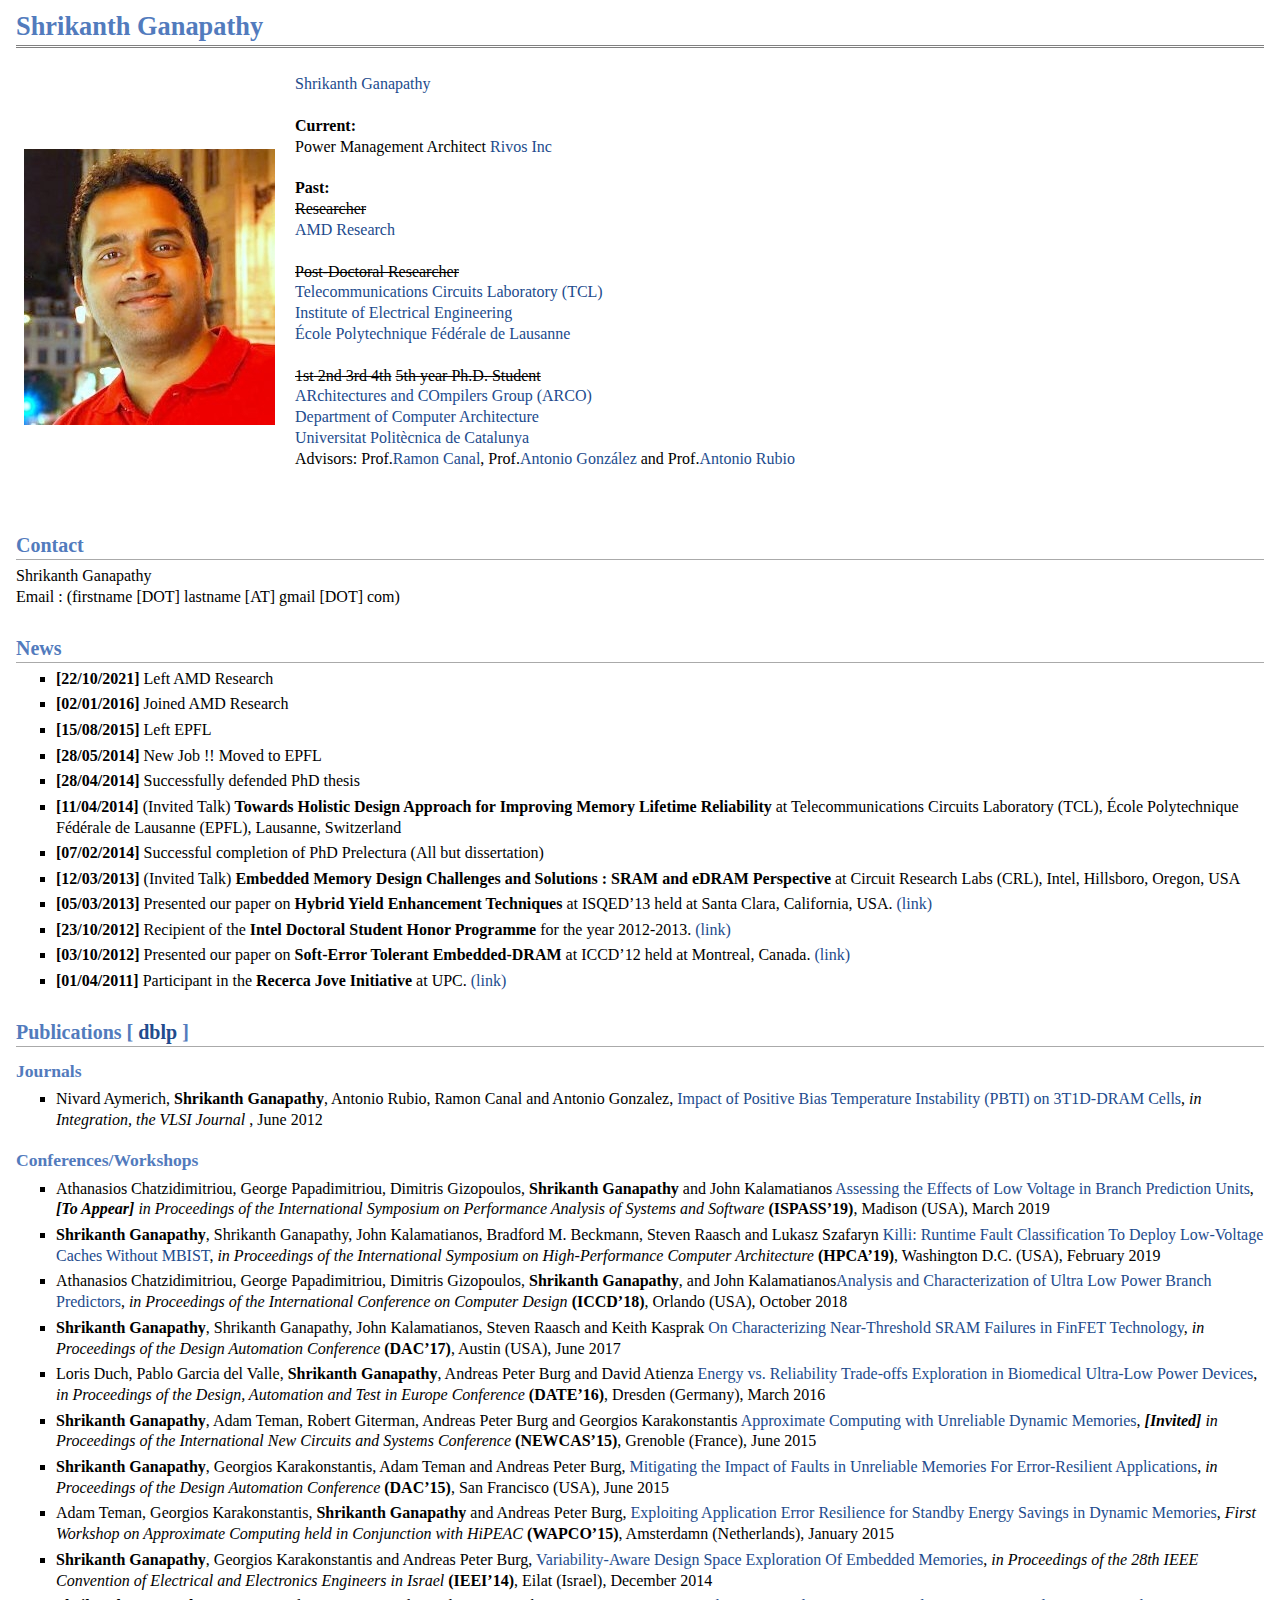
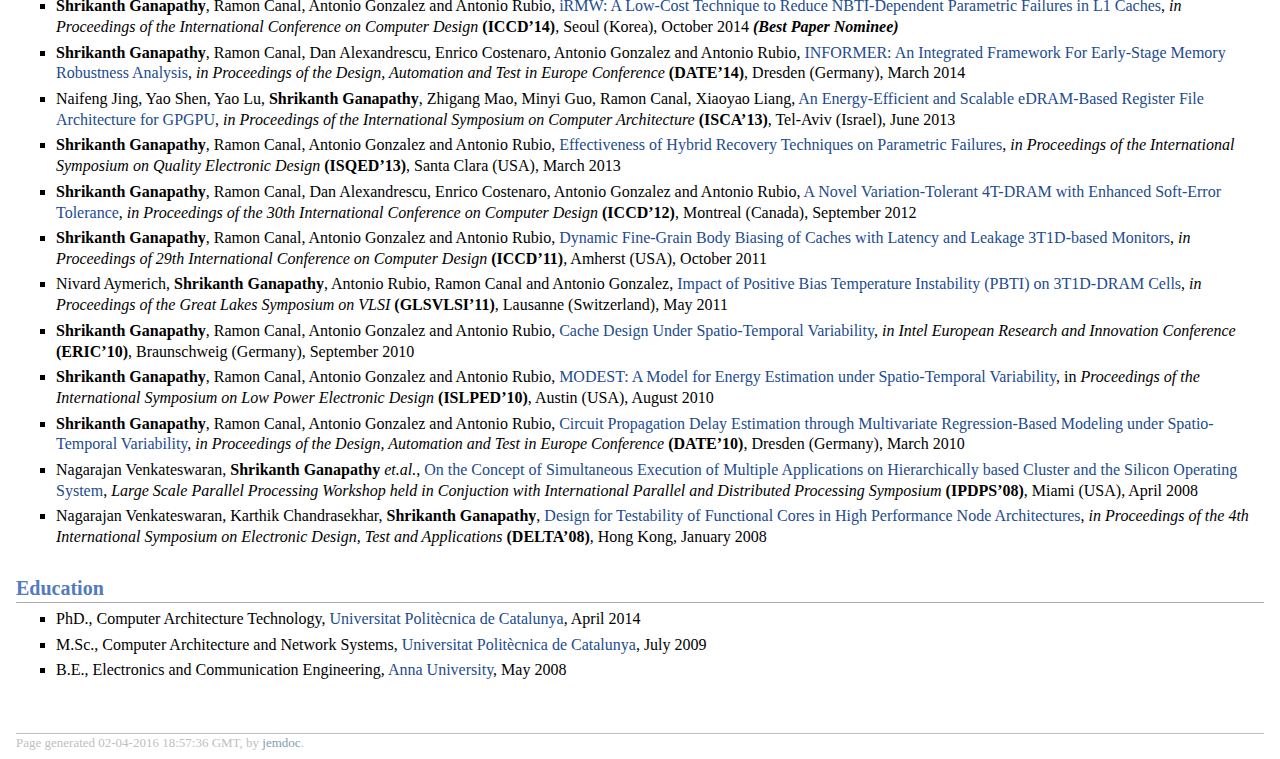
==== index.html @ f8614ff9 "Added new employment at Rivos" ====
<!DOCTYPE html PUBLIC "-//W3C//DTD XHTML 1.1//EN"
  "http://www.w3.org/TR/xhtml11/DTD/xhtml11.dtd">
<html xmlns="http://www.w3.org/1999/xhtml" xml:lang="en">
<head>
<meta name=viewport content="width=688, initial-scale=1">
<LINK REL="icon" HREF="favicon.ico" TYPE="image/x-icon" /> 
<LINK REL="shortcut icon" HREF="favicon.ico" TYPE="image/x-icon" />
<meta name="generator" content="jemdoc, see http://jemdoc.jaboc.net/" />
<meta http-equiv="Content-Type" content="text/html;charset=utf-8" />
<link rel="stylesheet" href="jemdoc.css" type="text/css" />
<link rel="stylesheet" href="person.css" type="text/css" />
<title>Shrikanth Ganapathy</title>
</head>
<body>
<script type="text/javascript">
var gaJsHost = (("https:" == document.location.protocol) ? "https://ssl." : "http://www.");
document.write(unescape("%3Cscript src='" + gaJsHost + "google-analytics.com/ga.js' type='text/javascript'%3E%3C/script%3E"));
</script>
<script type="text/javascript">
try {
    var pageTracker = _gat._getTracker("UA-16316844-1");
    pageTracker._trackPageview();
} catch(err) {}</script>
<div id="layout-content">
<div id="toptitle">
<h1>Shrikanth Ganapathy</h1>
</div>
<!--<div id="snowflakeContainer">
    <p class="snowflake">*</p>
</div>-->
<table class="imgtable"><tr><td>
<img src="photo_shrikanth.jpg" alt="Shrikanth Ganapaty" width="251px" height="276px" />&nbsp;</td>
<td align="left"><p><a href="http://people.ac.upc.edu/sg/">Shrikanth Ganapathy</a><br /><br />
<b>Current:</b><br />
Power Management Architect
<a href="https://www.rivosinc.com">Rivos Inc</a> <br /><br />
<b>Past:</b><br />
<del>Researcher</del><br />
<a href="https://www.amd.com/en/corporate/research">AMD Research</a> <br /><br />
  
<del>Post-Doctoral Researcher</del><br />

<a href="http://tcl.epfl.ch">Telecommunications Circuits Laboratory (TCL)</a><br />
<a href="http://sti.epfl.ch/electrical-engineering">Institute of Electrical Engineering</a><br />
<a href="http://www.epfl.ch">École Polytechnique Fédérale de Lausanne</a><br /><br />

<del>1st</del><del> 2nd</del><del> 3rd</del><del> 4th</del> <del> 5th year Ph.D. Student</del><br />
<a href="http://arco.e.ac.upc.edu/wiki/index.php/Main_Page">ARchitectures and COmpilers Group (ARCO)</a><br />
<a href="http://www.ac.upc.edu">Department of Computer Architecture</a><br />
<a href="http://www.upc.edu/?set_language=en">Universitat Politècnica de Catalunya</a><br />
Advisors: Prof.<a href="http://people.ac.upc.es/rcanal/">Ramon Canal</a>,
Prof.<a href="http://people.ac.upc.edu/antonio/">Antonio González</a> and
Prof.<a href="http://hipics.upc.edu/people/faculty/a-rubio">Antonio Rubio</a><br /><br />	
<!--You can find my CV <a href="shrikanth_ganapathy_cv.pdf">here</a> and research summary <a href="shrikanth_ganapathy_research_summary.pdf">here</a>. (pdf)-->
</p>
<!--
A link to my online bio can be found here
<a href='https://www.vizify.com/rt/badge/5220bf8c8bb3e1001a002196'>
<img src='http://static.www.vizify.com/assets/vizumes/bdg/rrec32b.png'/></a>-->
</td></tr></table>
<h2>Contact</h2>
<p> Shrikanth Ganapathy <br />
<!-- EPFL-STI-IEL-TCL <br />
Station 11, B&acirc;timent ELD <br />
Office ELG 031 <br />
CH-1015, Lausanne, Switzerland <br /> 
Work Phone: +41 216 93 1027 <br /> --!>
Email : (firstname [DOT] lastname [AT] gmail [DOT] com) <br />
<!--GPG Key: <a href="http://keyserver.ubuntu.com/pks/lookup?op=get&fingerprint=on&search=0xD2A4FC59E89E916B">Link</a> <br /> </p>-->
<!--<p>c/Jordi Girona 1-3, Edifici D6-113 <br />
08034, Barcelona, Spain <br />
Email : (sg[AT]ac[DOT]upc[DOT]edu) <br />
Work Phone : +34 93 4054097</p>-->
<!--<h2>Research</h2>
<p>I am broadly interested in the area of computer architecture and fault tolerant systems with specific emphasis on variation-aware embedded memories and hardware reliability.
We have been diligently working on certain aspects of the design of embedded memories that has garnered signiﬁcant importance over the last decade. In deep sub-micron technologies, the task of design is compounded with new challenges introduced by parametric variations of process and environmental parameters. Such variations introduce non-uniform characteristics in memory components leading to indeterministic behaviour post-manufacturing. Towards this end, our goal at ARCO has been to develop novel mechanisms at diﬀerent levels of abstraction to counter the negative eﬀects of parameter variations in embedded memories. A word cloud of my research is shown below.</p>
<table class="imgtable"><tr><td>
<img src="wordle.png" alt="alt text" width="640px" height="420px" />&nbsp;</td>
<td align="left"></td></tr></table>--!>
<h2>News</h2>
<ul>
<!--<li><p> <b>[14/03/2018] </b> Page being upgraded. Check back soon!</p>-->
<li><p> <b>[22/10/2021] </b> Left AMD Research</p>
<li><p> <b>[02/01/2016] </b> Joined AMD Research</p>
<li><p> <b>[15/08/2015] </b> Left EPFL</p>
<li><p><b>[28/05/2014] </b> New Job !! Moved to EPFL</p>
</li>
<li><p><b>[28/04/2014] </b> Successfully defended PhD thesis</p>
</li>
<li><p><b>[11/04/2014] </b>(Invited Talk) <b>Towards Holistic Design Approach for Improving Memory Lifetime Reliability</b> at Telecommunications Circuits Laboratory (TCL), École Polytechnique Fédérale de Lausanne (EPFL), Lausanne, Switzerland</p>
</li>
<li><p><b>[07/02/2014]</b> Successful completion of PhD Prelectura (All but dissertation)</p>
</li>
<li><p><b>[12/03/2013] </b>(Invited Talk) <b>Embedded Memory Design Challenges and Solutions : SRAM and eDRAM Perspective</b> at Circuit Research Labs (CRL), Intel, Hillsboro, Oregon, USA</p>
</li>
<li><p><b>[05/03/2013] </b>Presented our paper on <b>Hybrid Yield Enhancement Techniques</b> at ISQED&rsquo;13 held at Santa Clara, California, USA. <a href="http://www.isqed.org/English/Archives/2013/Technical_Sessions/accepted.html#B3">(link)</a></p>
</li>
<li><p><b>[23/10/2012] </b>Recipient of the <b>Intel Doctoral Student Honor Programme</b> for the year 2012-2013. <!--
<a href="http://blogs.intel.com/intellabs/2012/10/25/intel-honors-9-faculty-and-25-doctoral-students-with-awards-at-intel%E2%80%99s-european-research-and-innovation-conference-eric/">
--><a href="http://blogs.intel.com/intellabs/2012/10/25/intel-honors-9-faculty-and-25-doctoral-students-with-awards-at-intel%E2%80%99s-european-research-and-innovation-conference-eric/">
(link)</a></p>
</li>
<li><p><b>[03/10/2012] </b>Presented our paper on <b>Soft-Error Tolerant Embedded-DRAM</b> at ICCD&rsquo;12 held at Montreal, Canada. <a href="http://www.iccd-conf.com/Program_ICCD_2012.htm">(link)</a> </p>
</li>
<li><p><b>[01/04/2011] </b>Participant in the <b>Recerca Jove Initiative</b> at UPC.<a href="http://www.ac.upc.edu/sites/default/files/misc/other/informacions241.pdf#page=6"> (link)</a> </p>
</li>

</ul>
<h2>Publications [<a href="
http://dblp.dagstuhl.de/pers/ht/g/Ganapathy:Shrikanth.html"> dblp </a>]</h2>
<h3>Journals</h3>
<ul>
<li><p>Nivard Aymerich, <b>Shrikanth Ganapathy</b>, Antonio Rubio, Ramon Canal and Antonio Gonzalez, <a href="http://www.sciencedirect.com/science/article/pii/S0167926011001039">Impact of Positive Bias Temperature Instability (PBTI) on 3T1D-DRAM Cells</a>, <i>in Integration, the VLSI Journal </i>, June 2012</p>
</li>
</ul>
<h3>Conferences/Workshops</h3>
<ul>
<li><p>Athanasios Chatzidimitriou, George Papadimitriou, Dimitris Gizopoulos, <b>Shrikanth Ganapathy</b> and John Kalamatianos<a href="http://users.uoa.gr/~georgepap/assets/papers/iccd2018_chatzidimitriou.pdf"> Assessing the Effects of Low Voltage in Branch Prediction Units</a>,<i> <b> [To Appear]</b> in Proceedings of the International Symposium on Performance Analysis of Systems and Software</i> <b>(ISPASS&rsquo;19)</b>, Madison (USA), March 2019 </p>
</li>
<li><p><b>Shrikanth Ganapathy</b>, Shrikanth Ganapathy, John Kalamatianos, Bradford M. Beckmann, Steven Raasch and Lukasz Szafaryn <a href="https://ieeexplore.ieee.org/document/8675224">Killi: Runtime Fault Classification To Deploy Low-Voltage Caches Without MBIST</a>,<i> in Proceedings of the International Symposium on High-Performance Computer Architecture</i> <b>(HPCA&rsquo;19)</b>, Washington D.C. (USA), February 2019 </p>
</li>
<li><p>Athanasios Chatzidimitriou, George Papadimitriou, Dimitris Gizopoulos, <b>Shrikanth Ganapathy</b>, and John Kalamatianos<a href="http://users.uoa.gr/~georgepap/assets/papers/iccd2018_chatzidimitriou.pdf">Analysis and Characterization of Ultra Low Power Branch Predictors</a>,<i> in Proceedings of the International Conference on Computer Design</i> <b>(ICCD&rsquo;18)</b>, Orlando (USA), October 2018 </p>
</li>
<li><p><b>Shrikanth Ganapathy</b>, Shrikanth Ganapathy, John Kalamatianos, Steven Raasch and Keith Kasprak <a href="https://ieeexplore.ieee.org/document/8060425">On Characterizing Near-Threshold SRAM Failures in FinFET Technology</a>,<i> in Proceedings of the Design Automation Conference</i> <b>(DAC&rsquo;17)</b>, Austin (USA), June 2017 </p>
</li>
<li><p>Loris Duch, Pablo Garcia del Valle, <b>Shrikanth Ganapathy</b>, Andreas Peter Burg and David Atienza <a href="http://www.date-conference.com/conference/event-overview">Energy vs. Reliability Trade-offs Exploration
in Biomedical Ultra-Low Power Devices</a>,<i> in Proceedings of the Design, Automation and Test in Europe Conference</i> <b>(DATE&rsquo;16)</b>, Dresden (Germany), March 2016 </p>
</li>
<li><p><b>Shrikanth Ganapathy</b>, Adam Teman, Robert Giterman, Andreas Peter Burg and Georgios Karakonstantis <a href="https://ieeexplore.ieee.org/document/7182027">Approximate Computing with Unreliable Dynamic Memories</a>,<i><b> [Invited]</b> in Proceedings of the International New Circuits and Systems Conference</i> <b>(NEWCAS&rsquo;15)</b>, Grenoble (France), June 2015 </p>
</li>
<li><p><b>Shrikanth Ganapathy</b>, Georgios Karakonstantis, Adam Teman and Andreas Peter Burg, <a href="http://www2.dac.com/events/eventdetails.aspx?id=182-49">Mitigating the Impact of Faults in Unreliable Memories For Error-Resilient Applications</a>,<i> in Proceedings of the Design Automation Conference</i> <b>(DAC&rsquo;15)</b>, San Francisco (USA), June 2015 </p>
</li>
<li><p>Adam Teman, Georgios Karakonstantis, <b>Shrikanth Ganapathy</b> and Andreas Peter Burg, <a href="http://wapco.inf.uth.gr/program.html">Exploiting Application Error Resilience for Standby Energy Savings in Dynamic Memories</a>,<i> First Workshop on Approximate Computing held in Conjunction with HiPEAC </i> <b>(WAPCO&rsquo;15)</b>, Amsterdamn (Netherlands), January 2015 </p>
</li>
<li><p><b>Shrikanth Ganapathy</b>, Georgios Karakonstantis and Andreas Peter Burg, <a href="http://ieeexplore.ieee.org/xpl/articleDetails.jsp?arnumber=7005798&refinements%3D4272730486%26sortType%3Dasc_p_Sequence%26filter%3DAND%28p_IS_Number%3A7005728%29">Variability-Aware Design Space Exploration Of Embedded Memories</a>,<i> in Proceedings of the 28th IEEE Convention of Electrical and Electronics Engineers in Israel </i> <b>(IEEI&rsquo;14)</b>, Eilat (Israel), December 2014 </p>
</li>
<li><p><b>Shrikanth Ganapathy</b>, Ramon Canal, Antonio Gonzalez and Antonio Rubio, <a href="http://ieeexplore.ieee.org/xpl/articleDetails.jsp?arnumber=6974664&sortType%3Dasc_p_Sequence%26filter%3DAND%28p_IS_Number%3A6974646%29">iRMW: A Low-Cost Technique to Reduce NBTI-Dependent Parametric Failures in L1 Caches</a>,<i> in Proceedings of the International Conference on Computer Design </i> <b>(ICCD&rsquo;14)</b>, Seoul (Korea), October 2014 <b><i> (Best Paper Nominee) </i></b></p>
</li>
<li><p><b>Shrikanth Ganapathy</b>, Ramon Canal, Dan Alexandrescu, Enrico Costenaro, Antonio Gonzalez and Antonio Rubio, <a href="http://ieeexplore.ieee.org/xpls/abs_all.jsp?arnumber=6800247">INFORMER: An Integrated Framework For Early-Stage Memory Robustness Analysis</a>,<i> in Proceedings of the Design, Automation and Test in Europe Conference </i> <b>(DATE&rsquo;14)</b>, Dresden (Germany), March 2014 </p>
</li>
<li><p>Naifeng Jing, Yao Shen, Yao Lu, <b>Shrikanth Ganapathy</b>, Zhigang Mao, Minyi Guo, Ramon Canal, Xiaoyao Liang, <a href="
http://dl.acm.org/citation.cfm?id=2485952">An Energy-Efficient and Scalable eDRAM-Based Register File Architecture for GPGPU</a>,<i> in Proceedings of the International Symposium on Computer Architecture</i> <b>(ISCA&rsquo;13)</b>, Tel-Aviv (Israel), June 2013 </p>
</li>
<li><p><b>Shrikanth Ganapathy</b>, Ramon Canal, Antonio Gonzalez and Antonio Rubio, <a href="
http://ieeexplore.ieee.org/xpl/articleDetails.jsp?arnumber=6523620&sortType%3Dasc_p_Sequence%26filter%3DAND%28p_IS_Number%3A6523572%29%26rowsPerPage%3D100">Effectiveness of Hybrid Recovery Techniques on Parametric Failures</a>,<i> in Proceedings of the International Symposium on Quality Electronic Design</i> <b>(ISQED&rsquo;13)</b>, Santa Clara (USA), March 2013 </p>
</li>
<li><p><b>Shrikanth Ganapathy</b>, Ramon Canal, Dan Alexandrescu, Enrico Costenaro, Antonio Gonzalez and Antonio Rubio, <a href="http://ieeexplore.ieee.org/xpls/abs_all.jsp?arnumber=6378681">A Novel Variation-Tolerant 4T-DRAM with Enhanced Soft-Error Tolerance</a>,<i> in Proceedings of the 30th International Conference on Computer Design</i> <b>(ICCD&rsquo;12)</b>, Montreal (Canada), September 2012</p>
</li>
<li><p><b>Shrikanth Ganapathy</b>, Ramon Canal, Antonio Gonzalez and Antonio Rubio, <a href="http://ieeexplore.ieee.org/xpls/abs_all.jsp?arnumber=6081420">Dynamic Fine-Grain Body Biasing of Caches with Latency and Leakage 3T1D-based Monitors</a>, <i>in Proceedings of 29th International Conference on Computer Design</i> <b>(ICCD&rsquo;11)</b>, Amherst (USA), October 2011</p>
</li>
<li><p>Nivard Aymerich, <b>Shrikanth Ganapathy</b>, Antonio Rubio, Ramon Canal and Antonio Gonzalez, <a href="http://dl.acm.org/citation.cfm?id=1973009.1973065">Impact of Positive Bias Temperature Instability (PBTI) on 3T1D-DRAM Cells</a>, <i>in Proceedings of the Great Lakes Symposium on VLSI</i> <b>(GLSVLSI&rsquo;11)</b>, Lausanne (Switzerland), May 2011</p>
</li>
<li><p><b>Shrikanth Ganapathy</b>, Ramon Canal, Antonio Gonzalez and Antonio Rubio, <a href="http://www.intel.eu/content/www/eu/en/education/eric.html">Cache Design Under Spatio-Temporal Variability</a>, <i>in Intel European Research and Innovation Conference</i> <b>(ERIC&rsquo;10)</b>, Braunschweig (Germany), September 2010</p>
</li>
</li>
<li><p><b>Shrikanth Ganapathy</b>, Ramon Canal, Antonio Gonzalez and Antonio Rubio, <a href="http://dl.acm.org/citation.cfm?id=1840873&amp;CFID=124703386&amp;CFTOKEN=46017086">MODEST: A Model for Energy Estimation under Spatio-Temporal Variability</a>, in <i>Proceedings of the International Symposium on Low Power Electronic Design</i> <b>(ISLPED&rsquo;10)</b>, Austin (USA), August 2010</p>
</li>
<li><p><b>Shrikanth Ganapathy</b>, Ramon Canal, Antonio Gonzalez and Antonio Rubio, <a href="http://ieeexplore.ieee.org/xpl/login.jsp?tp=&arnumber=5457167&url=http%3A%2F%2Fieeexplore.ieee.org%2Fxpls%2Fabs_all.jsp%3Farnumber%3D5457167">Circuit Propagation Delay Estimation through Multivariate Regression-Based Modeling under Spatio-Temporal Variability</a>, <i>in Proceedings of the Design, Automation and Test in Europe Conference</i> <b>(DATE&rsquo;10)</b>, Dresden (Germany), March 2010</p>
</li>
<li><p>Nagarajan Venkateswaran, <b>Shrikanth Ganapathy</b> <i>et.al.</i>, <a href="http://ieeexplore.ieee.org/xpls/abs_all.jsp?arnumber=4536347">On the Concept of Simultaneous Execution of Multiple Applications on Hierarchically based Cluster and the Silicon Operating System</a>, <i>Large Scale Parallel Processing Workshop held in Conjuction with International Parallel and Distributed Processing Symposium</i> <b>(IPDPS&rsquo;08)</b>, Miami (USA), April 2008</p>
</li>
<li><p>Nagarajan Venkateswaran, Karthik Chandrasekhar, <b>Shrikanth Ganapathy</b>, <a href="http://ieeexplore.ieee.org/xpls/abs_all.jsp?arnumber=4459561">Design for Testability of Functional Cores in High Performance Node Architectures</a>, <i>in Proceedings of the 4th International Symposium on Electronic Design, Test and Applications</i> <b>(DELTA&rsquo;08)</b>, Hong Kong, January 2008 </p>
</li>
</ul>
<h2>Education</h2>
<ul>
<li><p>PhD., Computer Architecture Technology, <a href="http://www.upc.edu">Universitat Politècnica de Catalunya</a>, April 2014</p>
</li>
<li><p>M.Sc., Computer Architecture and Network Systems, <a href="http://www.upc.edu">Universitat Politècnica de Catalunya</a>, July 2009</p>
</li>
<li><p>B.E., Electronics and Communication Engineering, <a href="http://www.annauniv.edu/">Anna University</a>, May 2008</p>
</li>
</ul>
<!--<h2>Miscellaneous</h2>
<ul>
<iframe src="https://embed.spotify.com/?uri=spotify%3Auser%3Agcheeku%3Aplaylist%3A5ivTbP1Jc2me2D0WFEMI9x" width="300" height="380" frameborder="0" allowtransparency="true"></iframe>
</ul>-->
<div id="footer">
<div id="footer-text">
Page generated 02-04-2016 18:57:36 GMT, by <a href="http://jemdoc.jaboc.net/">jemdoc</a>.
<!--(<a href="index_new.jemdoc">source</a>)-->
<!--Code for snow flakes used from <a href="http://www.kirupa.com/html5/the_falling_snow_effect.htm">here</a>.-->

</div>
</div>
</div>
<script src="fallingsnow_v6.js"></script>
</body>
</html>
---- jemdoc.css ----
/* Default css file for jemdoc. */

table#tlayout {
    border: none;
    border-collapse: separate;
    background: white;
}

body {
	background: white;
	font-family: Georgia, serif;
	padding-bottom: 8px;
	margin: 0;
}

#layout-menu {
	background: #f6f6f6;
	border: 1px solid #dddddd;
	padding-top: 0.5em;
	padding-left: 8px;
	padding-right: 8px;
	font-size: 1.0em;
	width: auto;
	white-space: nowrap;
    text-align: left;
    vertical-align: top;
}

#layout-menu td {
	background: #f4f4f4;
    vertical-align: top;
}

#layout-content {
	padding-top: 0.0em;
	padding-left: 1.0em;
	padding-right: 1.0em;
    border: none;
    background: white;
    text-align: left;
    vertical-align: top;
}

#layout-menu a {
	line-height: 1.5em;
	margin-left: 0.5em;
}

tt {
    background: #ffffdd;
}

pre, tt {
	font-size: 90%;
	font-family: monaco, monospace;
}

a, a > tt {
	color: #224b8d;
	text-decoration: none;
}

a:hover {
	border-bottom: 1px gray dotted;
}

#layout-menu a.current:link, #layout-menu a.current:visited {
	color: #022b6d;
	border-bottom: 1px gray solid;
}
#layout-menu a:link, #layout-menu a:visited, #layout-menu a:hover {
	color: #527bbd;
	text-decoration: none;
}
#layout-menu a:hover {
	text-decoration: none;
}

div.menu-category {
	border-bottom: 1px solid gray;
	margin-top: 0.8em;
	padding-top: 0.2em;
	padding-bottom: 0.1em;
	font-weight: bold;
}

div.menu-item {
	padding-left: 16px;
	text-indent: -16px;
}

div#toptitle {
	padding-bottom: 0.2em;
	margin-bottom: 1.5em;
	border-bottom: 3px double gray;
}

/* Reduce space if we begin the page with a title. */
div#toptitle + h2, div#toptitle + h3 {
	margin-top: -0.7em;
}

div#subtitle {
	margin-top: 0.0em;
	margin-bottom: 0.0em;
	padding-top: 0em;
	padding-bottom: 0.1em;
}

em {
	font-style: italic;
}

strong {
	font-weight: bold;
}


h1, h2, h3 {
	color: #527bbd;
	margin-top: 0.7em;
	margin-bottom: 0.3em;
	padding-bottom: 0.2em;
	line-height: 1.0;
	padding-top: 0.5em;
	border-bottom: 1px solid #aaaaaa;
}

h1 {
	font-size: 165%;
}

h2 {
	padding-top: 0.8em;
	font-size: 125%;
}

h2 + h3 {
    padding-top: 0.2em;
}

h3 {
	font-size: 110%;
	border-bottom: none;
}

p {
	margin-top: 0.0em;
	margin-bottom: 0.8em;
	padding: 0;
	line-height: 1.3;
}

pre {
	padding: 0;
	margin: 0;
}

div#footer {
	font-size: small;
	border-top: 1px solid #c0c0c0;
	padding-top: 0.1em;
	margin-top: 4.0em;
	color: #c0c0c0;
}

div#footer a {
	color: #80a0b0;
}

div#footer-text {
	float: left;
	padding-bottom: 8px;
}

ul, ol, dl {
	margin-top: 0.2em;
	padding-top: 0;
	margin-bottom: 0.8em;
}

dt {
	margin-top: 0.5em;
	margin-bottom: 0;
}

dl {
	margin-left: 20px;
}

dd {
	color: #222222;
}

dd > *:first-child {
	margin-top: 0;
}

ul {
	list-style-position: outside;
	list-style-type: square;
}

p + ul, p + ol {
	margin-top: -0.5em;
}

li ul, li ol {
	margin-top: -0.3em;
}

ol {
	list-style-position: outside;
	list-style-type: decimal;
}

li p, dd p {
	margin-bottom: 0.3em;
}


ol ol {
	list-style-type: lower-alpha;
}

ol ol ol {
	list-style-type: lower-roman;
}

p + div.codeblock {
	margin-top: -0.6em;
}

div.codeblock, div.infoblock {
	margin-right: 0%;
	margin-top: 1.2em;
	margin-bottom: 1.3em;
}

div.blocktitle {
	font-weight: bold;
	color: #cd7b62;
	margin-top: 1.2em;
	margin-bottom: 0.1em;
}

div.blockcontent {
	border: 1px solid silver;
	padding: 0.3em 0.5em;
}

div.infoblock > div.blockcontent {
	background: #ffffee;
}

div.blockcontent p + ul, div.blockcontent p + ol {
	margin-top: 0.4em;
}

div.infoblock p {
	margin-bottom: 0em;
}

div.infoblock li p, div.infoblock dd p {
	margin-bottom: 0.5em;
}

div.infoblock p + p {
	margin-top: 0.8em;
}

div.codeblock > div.blockcontent {
	background: #f6f6f6;
}

span.pycommand {
	color: #000070;
}

span.statement {
	color: #008800;
}
span.builtin {
	color: #000088;
}
span.special {
	color: #990000;
}
span.operator {
	color: #880000;
}
span.error {
	color: #aa0000;
}
span.comment, span.comment > *, span.string, span.string > * {
	color: #606060;
}

@media print {
	#layout-menu { display: none; }
}

#fwtitle {
	margin: 2px;
}

#fwtitle #toptitle {
	padding-left: 0.5em;
	margin-bottom: 0.5em;
}

#layout-content h1:first-child, #layout-content h2:first-child, #layout-content h3:first-child {
	margin-top: -0.7em;
}

div#toptitle h1, #layout-content div#toptitle h1 {
	margin-bottom: 0.0em;
	padding-bottom: 0.1em;
	padding-top: 0;
	margin-top: 0.5em;
	border-bottom: none;
}

img.eq {
	padding: 0;
	padding-left: 0.1em;
	padding-right: 0.1em;
	margin: 0;
}

img.eqwl {
	padding-left: 2em;
	padding-top: 0.6em;
	padding-bottom: 0.2em;
	margin: 0;
}

table {
    border: 2px solid black;
    border-collapse: collapse;
}

td {
    padding: 2px;
    padding-left: 0.5em;
    padding-right: 0.5em;
    text-align: center;
    border: 1px solid gray;
}

table + table {
    margin-top: 1em;
}

tr.heading {
    font-weight: bold;
    border-bottom: 2px solid black;
}

img {
    border: none;
}

table.imgtable, table.imgtable td {
    border: none;
    text-align: left;
}
 /* Shrikanth Added this */
 #snowflakeContainer {
    position: absolute;
    left: 0px;
    top: 0px;
}
.snowflake {
    padding-left: 15px;
    font-family: Cambria, Georgia, serif;
    font-size: 14px;
    line-height: 24px;
    position: fixed;
    color: #FFFFFF;
    user-select: none;
    z-index: 1000;
}
.snowflake:hover {
    cursor: default;
}
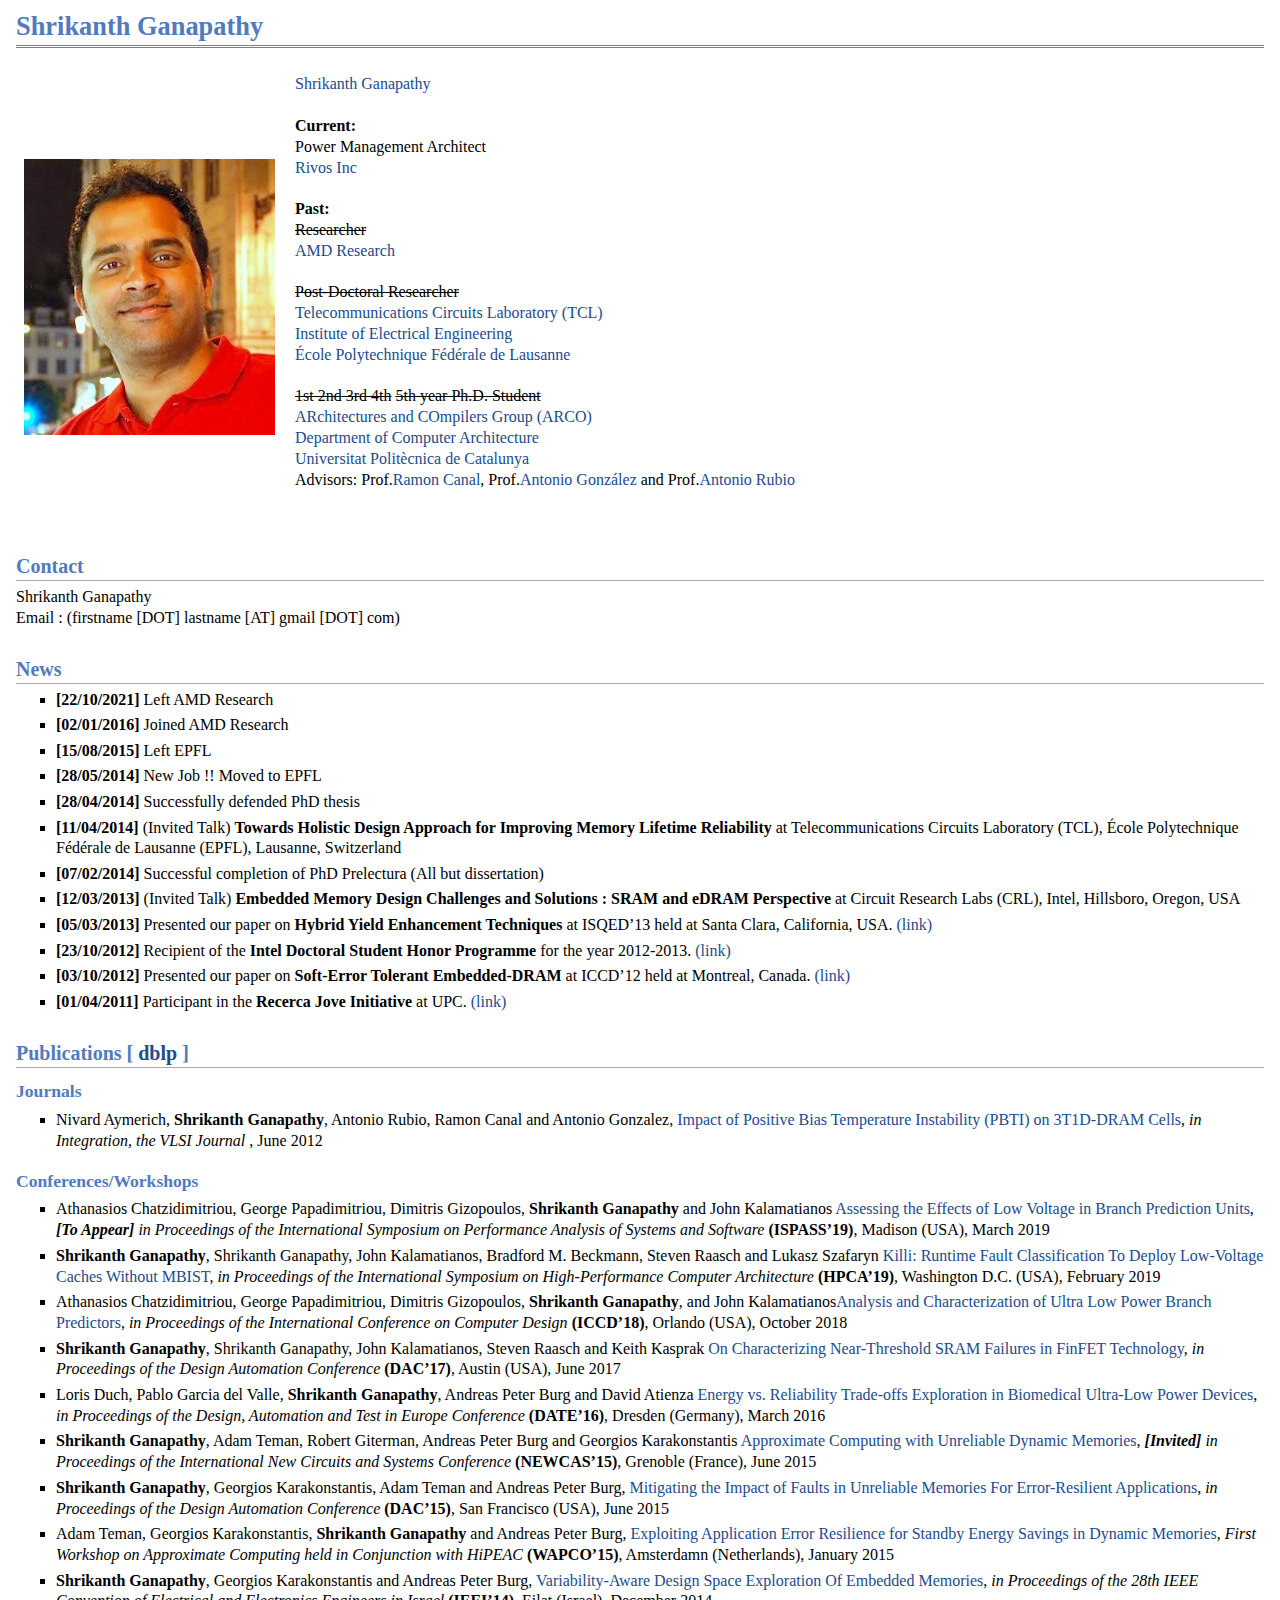
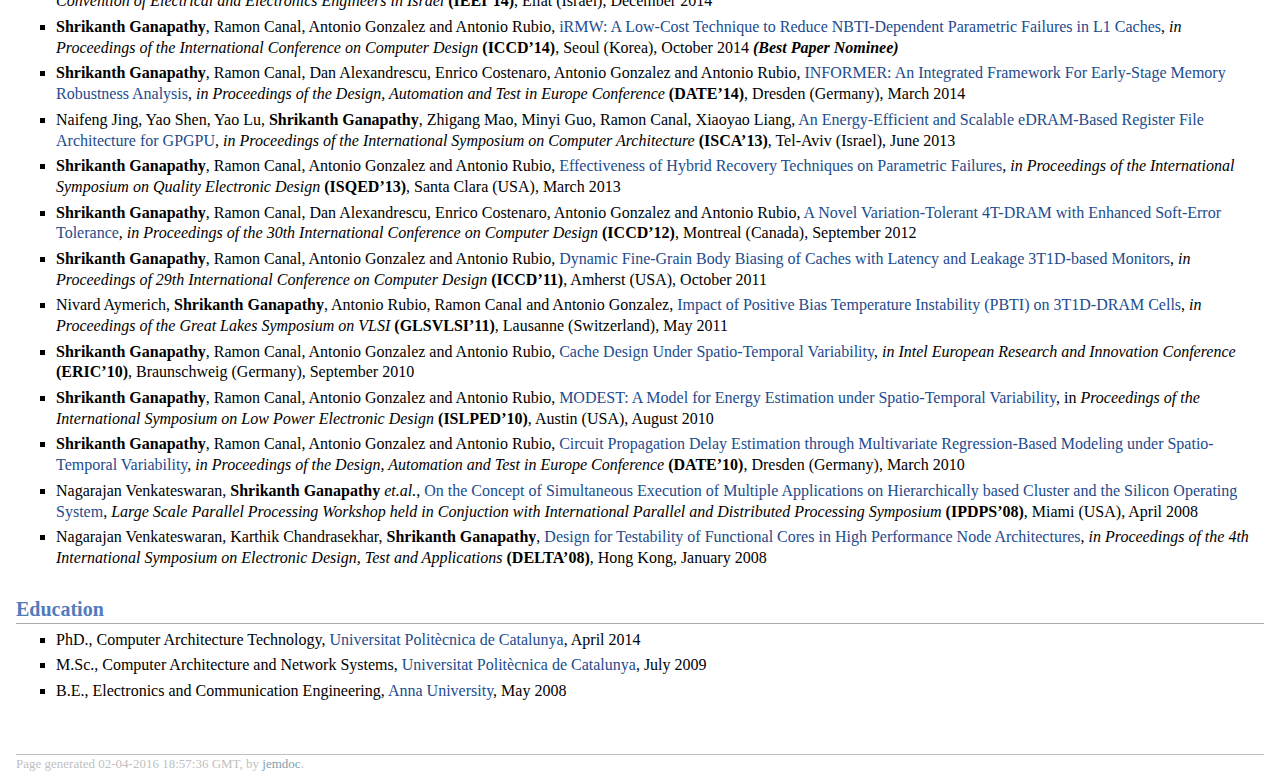
==== commit 0ae152c7: "Adding new line" ====
--- a/index.html
+++ b/index.html
@@ -32,7 +32,7 @@
 <img src="photo_shrikanth.jpg" alt="Shrikanth Ganapaty" width="251px" height="276px" />&nbsp;</td>
 <td align="left"><p><a href="http://people.ac.upc.edu/sg/">Shrikanth Ganapathy</a><br /><br />
 <b>Current:</b><br />
-Power Management Architect
+Power Management Architect<br />
 <a href="https://www.rivosinc.com">Rivos Inc</a> <br /><br />
 <b>Past:</b><br />
 <del>Researcher</del><br />
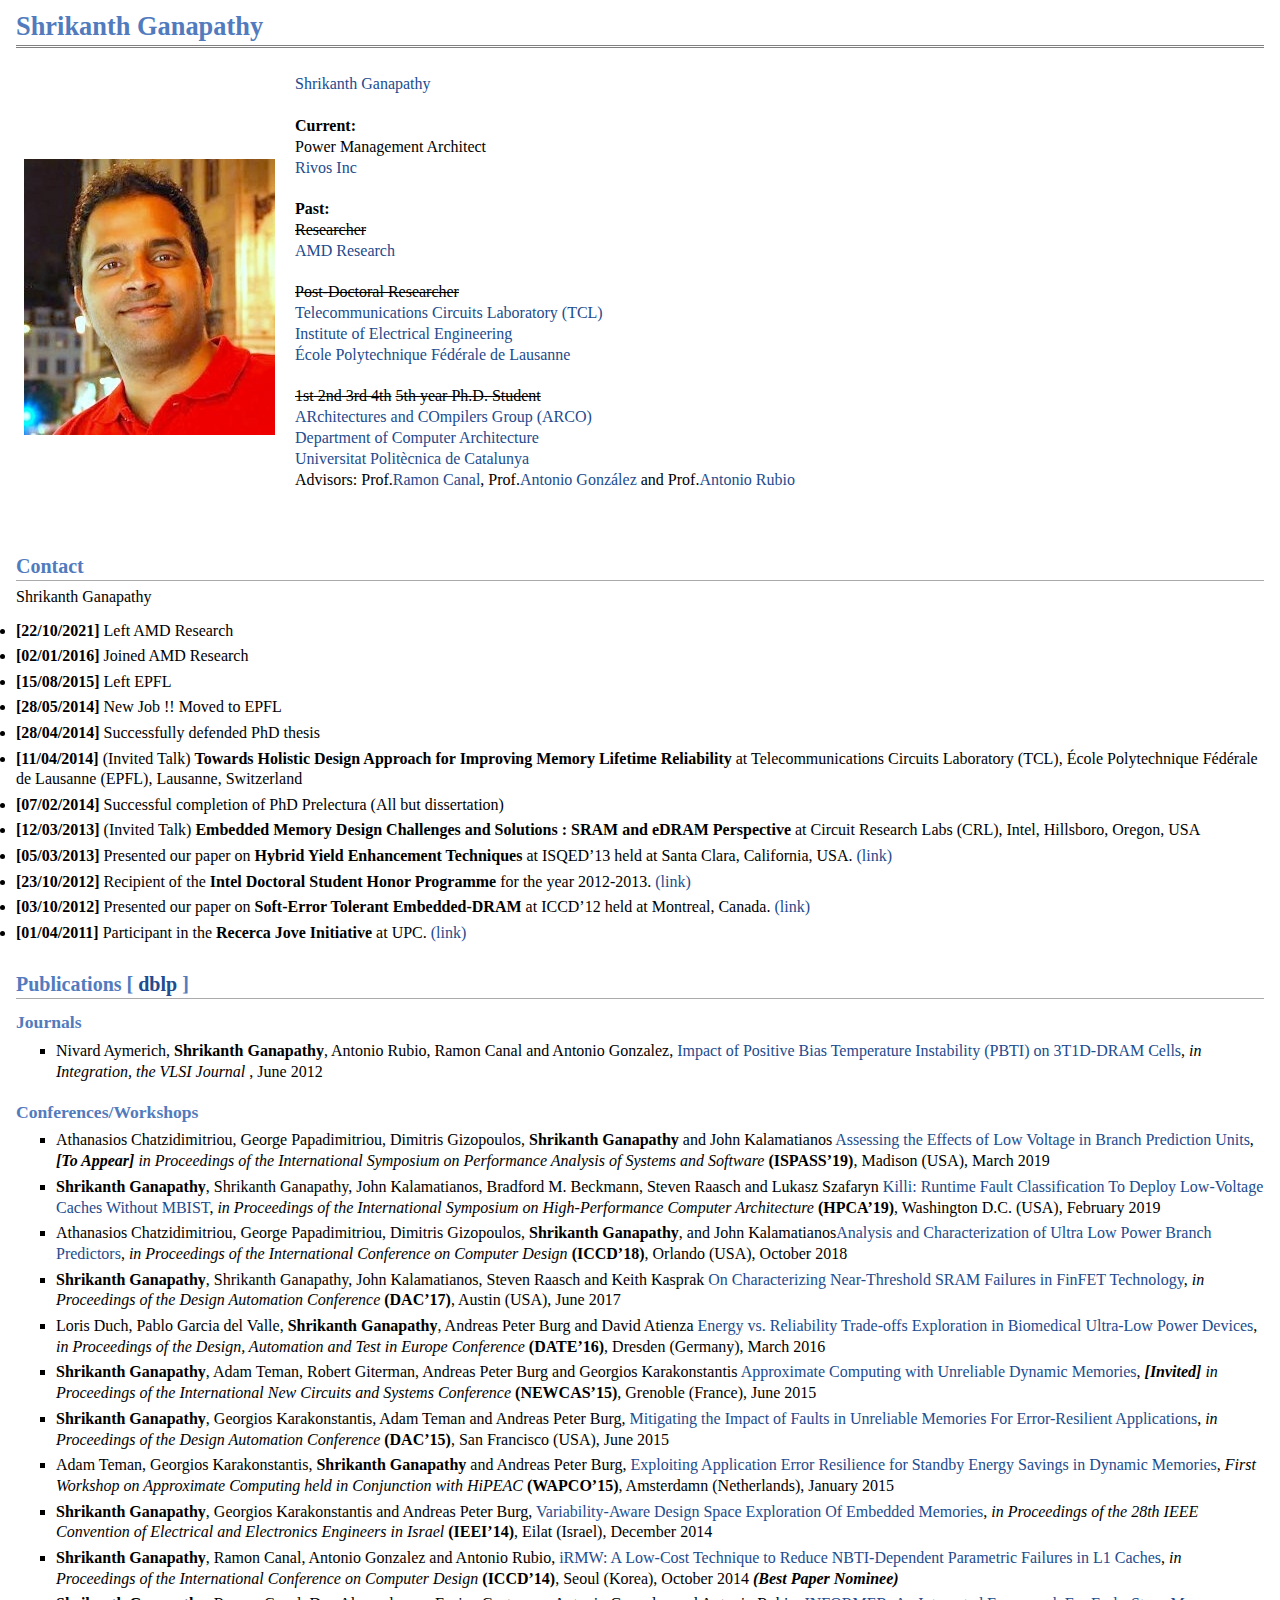
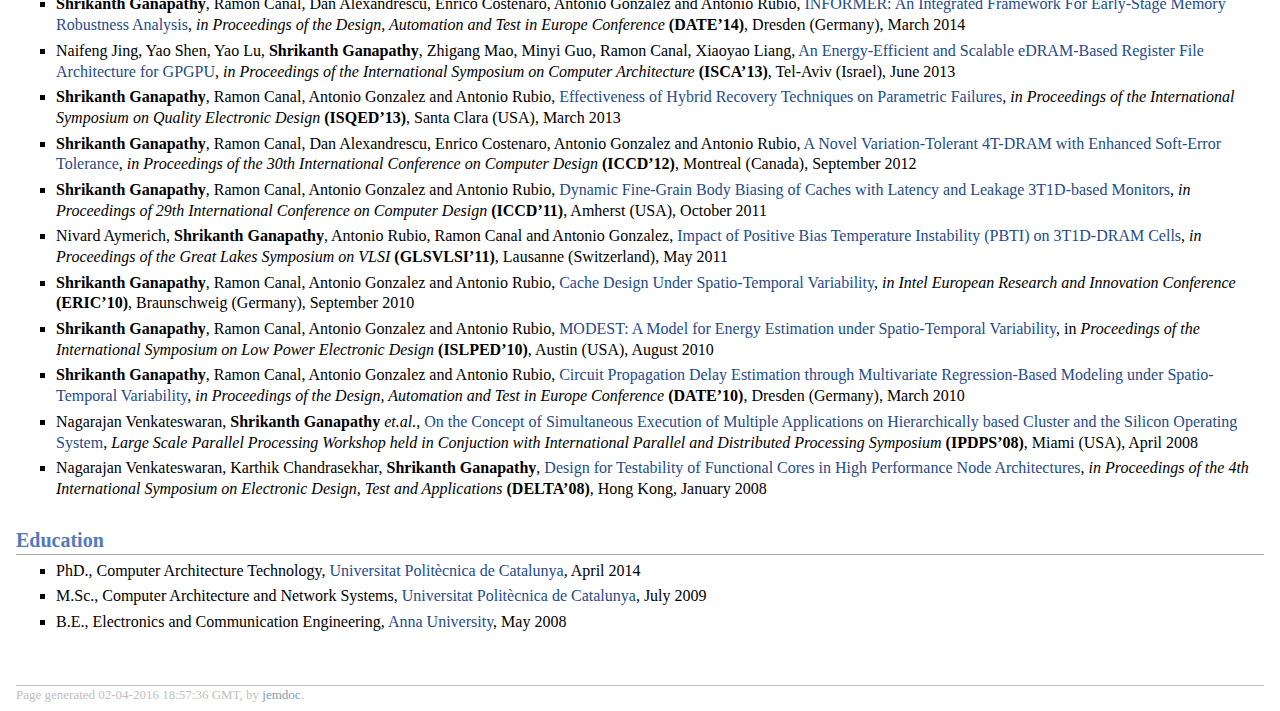
==== commit 63962263: "Just deleted some stuff" ====
--- a/index.html
+++ b/index.html
@@ -60,26 +60,6 @@
 </td></tr></table>
 <h2>Contact</h2>
 <p> Shrikanth Ganapathy <br />
-<!-- EPFL-STI-IEL-TCL <br />
-Station 11, B&acirc;timent ELD <br />
-Office ELG 031 <br />
-CH-1015, Lausanne, Switzerland <br /> 
-Work Phone: +41 216 93 1027 <br /> --!>
-Email : (firstname [DOT] lastname [AT] gmail [DOT] com) <br />
-<!--GPG Key: <a href="http://keyserver.ubuntu.com/pks/lookup?op=get&fingerprint=on&search=0xD2A4FC59E89E916B">Link</a> <br /> </p>-->
-<!--<p>c/Jordi Girona 1-3, Edifici D6-113 <br />
-08034, Barcelona, Spain <br />
-Email : (sg[AT]ac[DOT]upc[DOT]edu) <br />
-Work Phone : +34 93 4054097</p>-->
-<!--<h2>Research</h2>
-<p>I am broadly interested in the area of computer architecture and fault tolerant systems with specific emphasis on variation-aware embedded memories and hardware reliability.
-We have been diligently working on certain aspects of the design of embedded memories that has garnered signiﬁcant importance over the last decade. In deep sub-micron technologies, the task of design is compounded with new challenges introduced by parametric variations of process and environmental parameters. Such variations introduce non-uniform characteristics in memory components leading to indeterministic behaviour post-manufacturing. Towards this end, our goal at ARCO has been to develop novel mechanisms at diﬀerent levels of abstraction to counter the negative eﬀects of parameter variations in embedded memories. A word cloud of my research is shown below.</p>
-<table class="imgtable"><tr><td>
-<img src="wordle.png" alt="alt text" width="640px" height="420px" />&nbsp;</td>
-<td align="left"></td></tr></table>--!>
-<h2>News</h2>
-<ul>
-<!--<li><p> <b>[14/03/2018] </b> Page being upgraded. Check back soon!</p>-->
 <li><p> <b>[22/10/2021] </b> Left AMD Research</p>
 <li><p> <b>[02/01/2016] </b> Joined AMD Research</p>
 <li><p> <b>[15/08/2015] </b> Left EPFL</p>
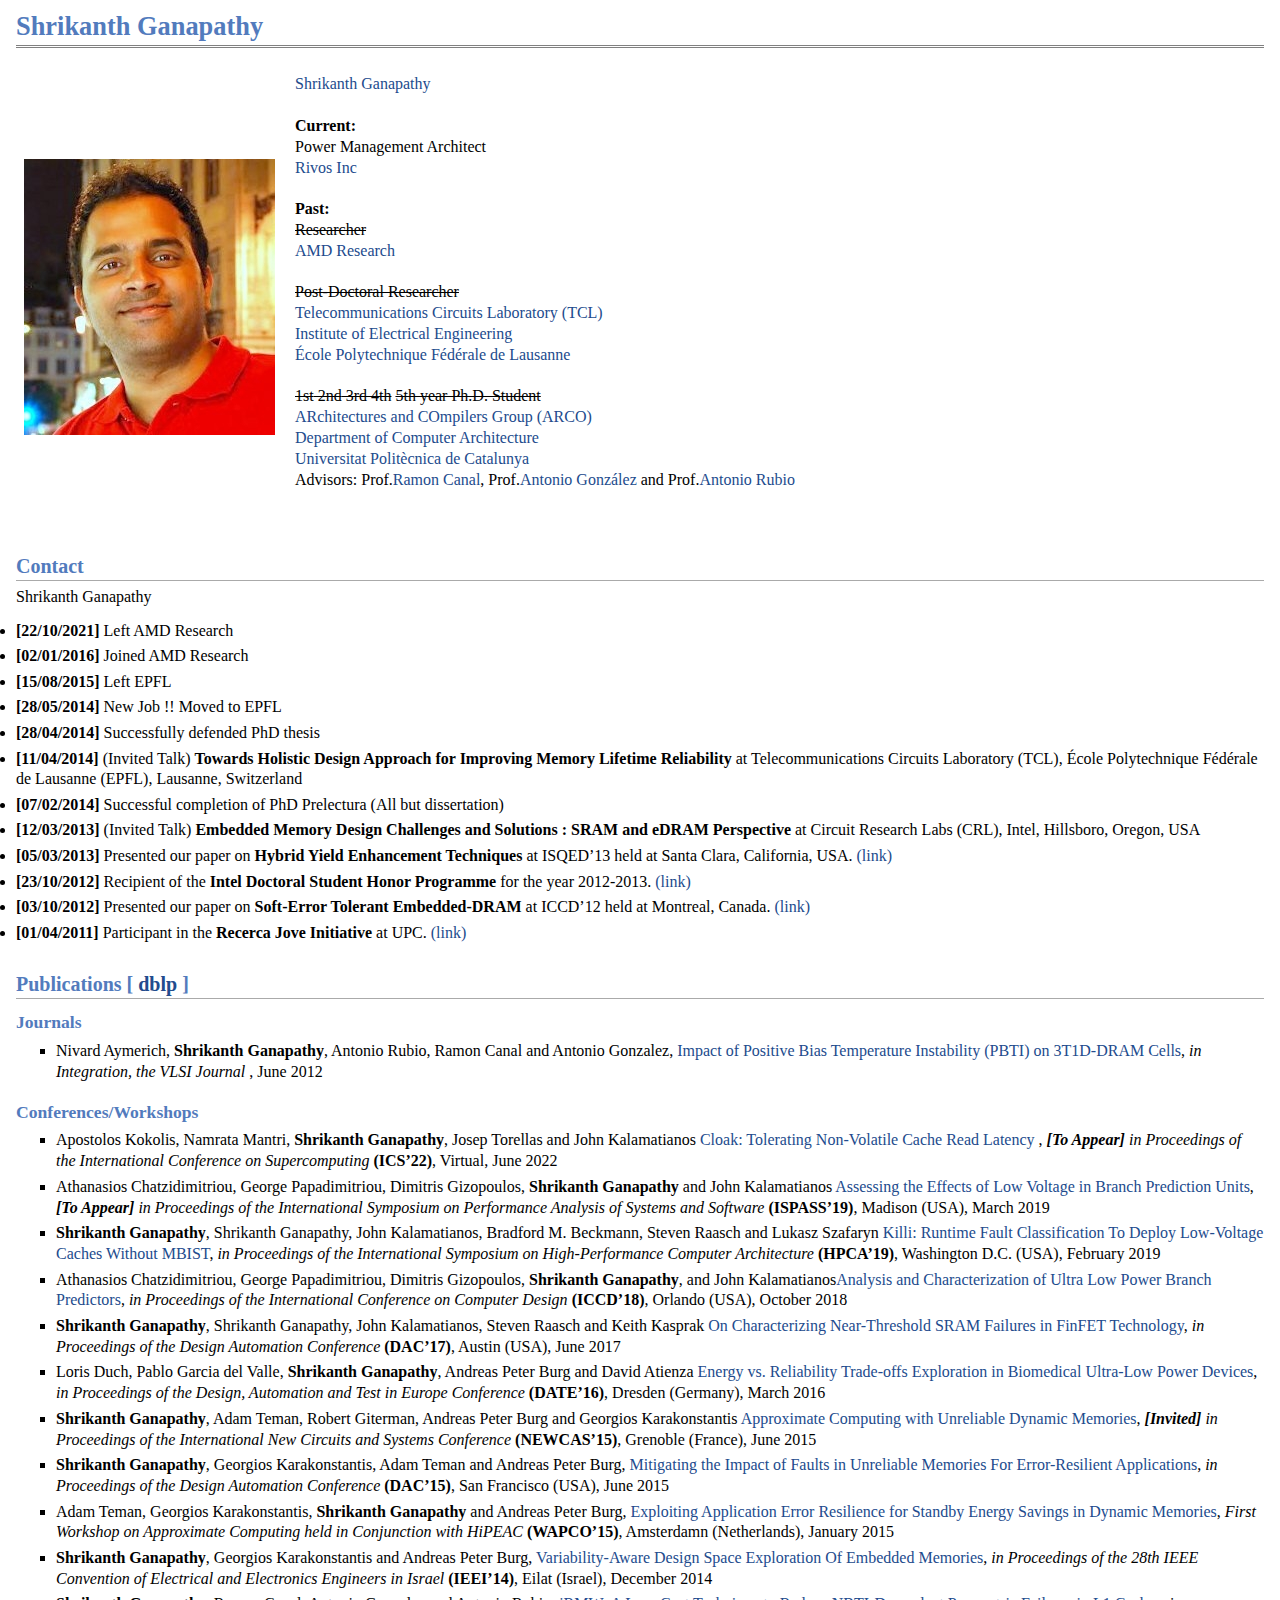
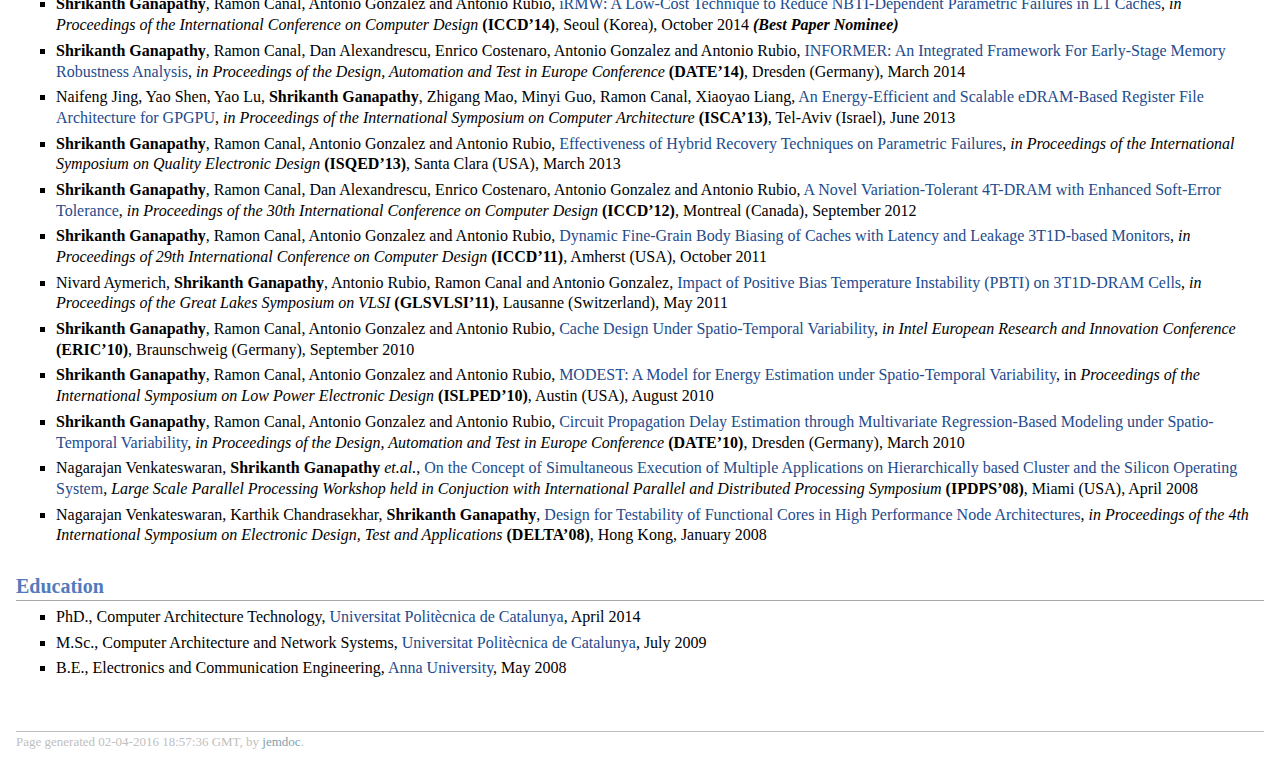
==== commit c4e26782: "Adding ICS publication" ====
--- a/index.html
+++ b/index.html
@@ -95,6 +95,8 @@
 </ul>
 <h3>Conferences/Workshops</h3>
 <ul>
+<li><p>Apostolos Kokolis, Namrata Mantri, <b>Shrikanth Ganapathy</b>, Josep Torellas and John Kalamatianos<a href="https://ics2022.github.io/program.html"> Cloak: Tolerating Non-Volatile Cache Read Latency </a>,<i> <b> [To Appear]</b> in Proceedings of the International Conference on Supercomputing</i> <b>(ICS&rsquo;22)</b>, Virtual, June 2022 </p>
+</li>
 <li><p>Athanasios Chatzidimitriou, George Papadimitriou, Dimitris Gizopoulos, <b>Shrikanth Ganapathy</b> and John Kalamatianos<a href="http://users.uoa.gr/~georgepap/assets/papers/iccd2018_chatzidimitriou.pdf"> Assessing the Effects of Low Voltage in Branch Prediction Units</a>,<i> <b> [To Appear]</b> in Proceedings of the International Symposium on Performance Analysis of Systems and Software</i> <b>(ISPASS&rsquo;19)</b>, Madison (USA), March 2019 </p>
 </li>
 <li><p><b>Shrikanth Ganapathy</b>, Shrikanth Ganapathy, John Kalamatianos, Bradford M. Beckmann, Steven Raasch and Lukasz Szafaryn <a href="https://ieeexplore.ieee.org/document/8675224">Killi: Runtime Fault Classification To Deploy Low-Voltage Caches Without MBIST</a>,<i> in Proceedings of the International Symposium on High-Performance Computer Architecture</i> <b>(HPCA&rsquo;19)</b>, Washington D.C. (USA), February 2019 </p>
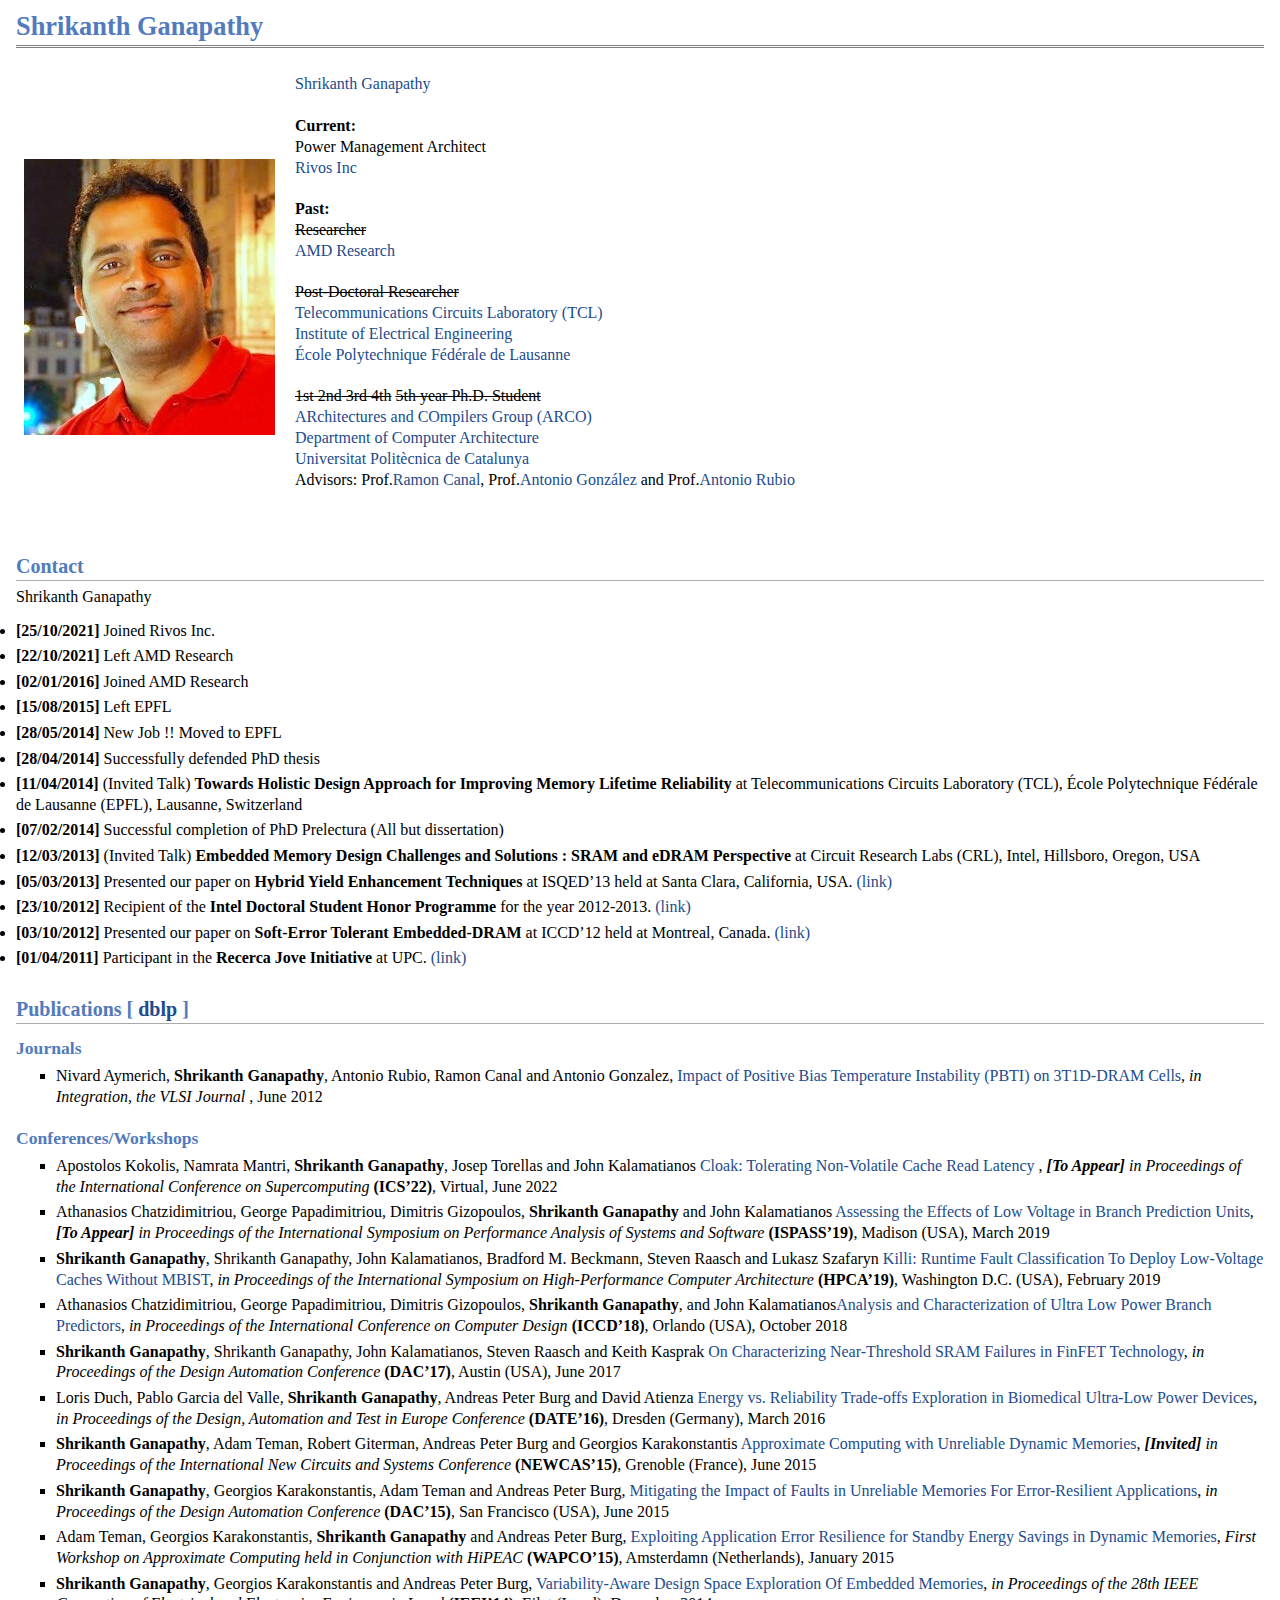
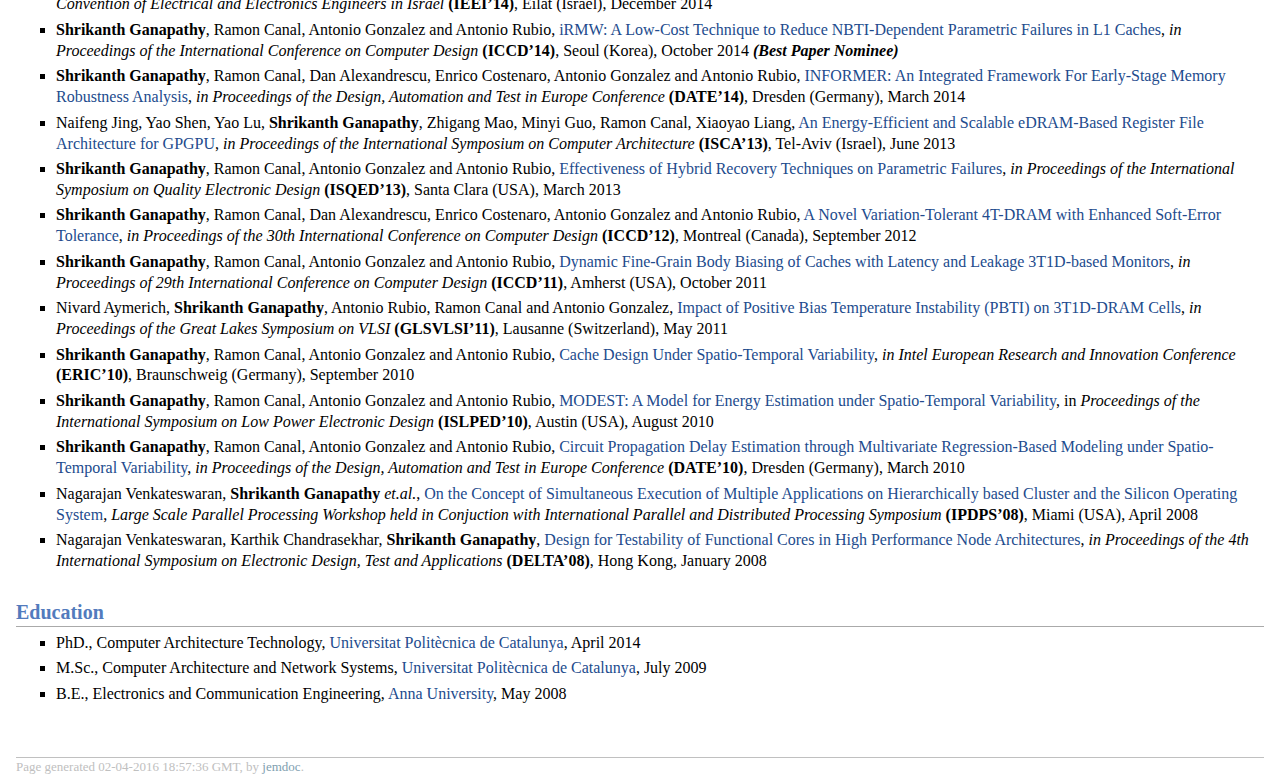
==== commit f9c5ed54: "Rivos employment" ====
--- a/index.html
+++ b/index.html
@@ -60,6 +60,7 @@
 </td></tr></table>
 <h2>Contact</h2>
 <p> Shrikanth Ganapathy <br />
+<li><p> <b>[25/10/2021] </b> Joined Rivos Inc.</p>
 <li><p> <b>[22/10/2021] </b> Left AMD Research</p>
 <li><p> <b>[02/01/2016] </b> Joined AMD Research</p>
 <li><p> <b>[15/08/2015] </b> Left EPFL</p>
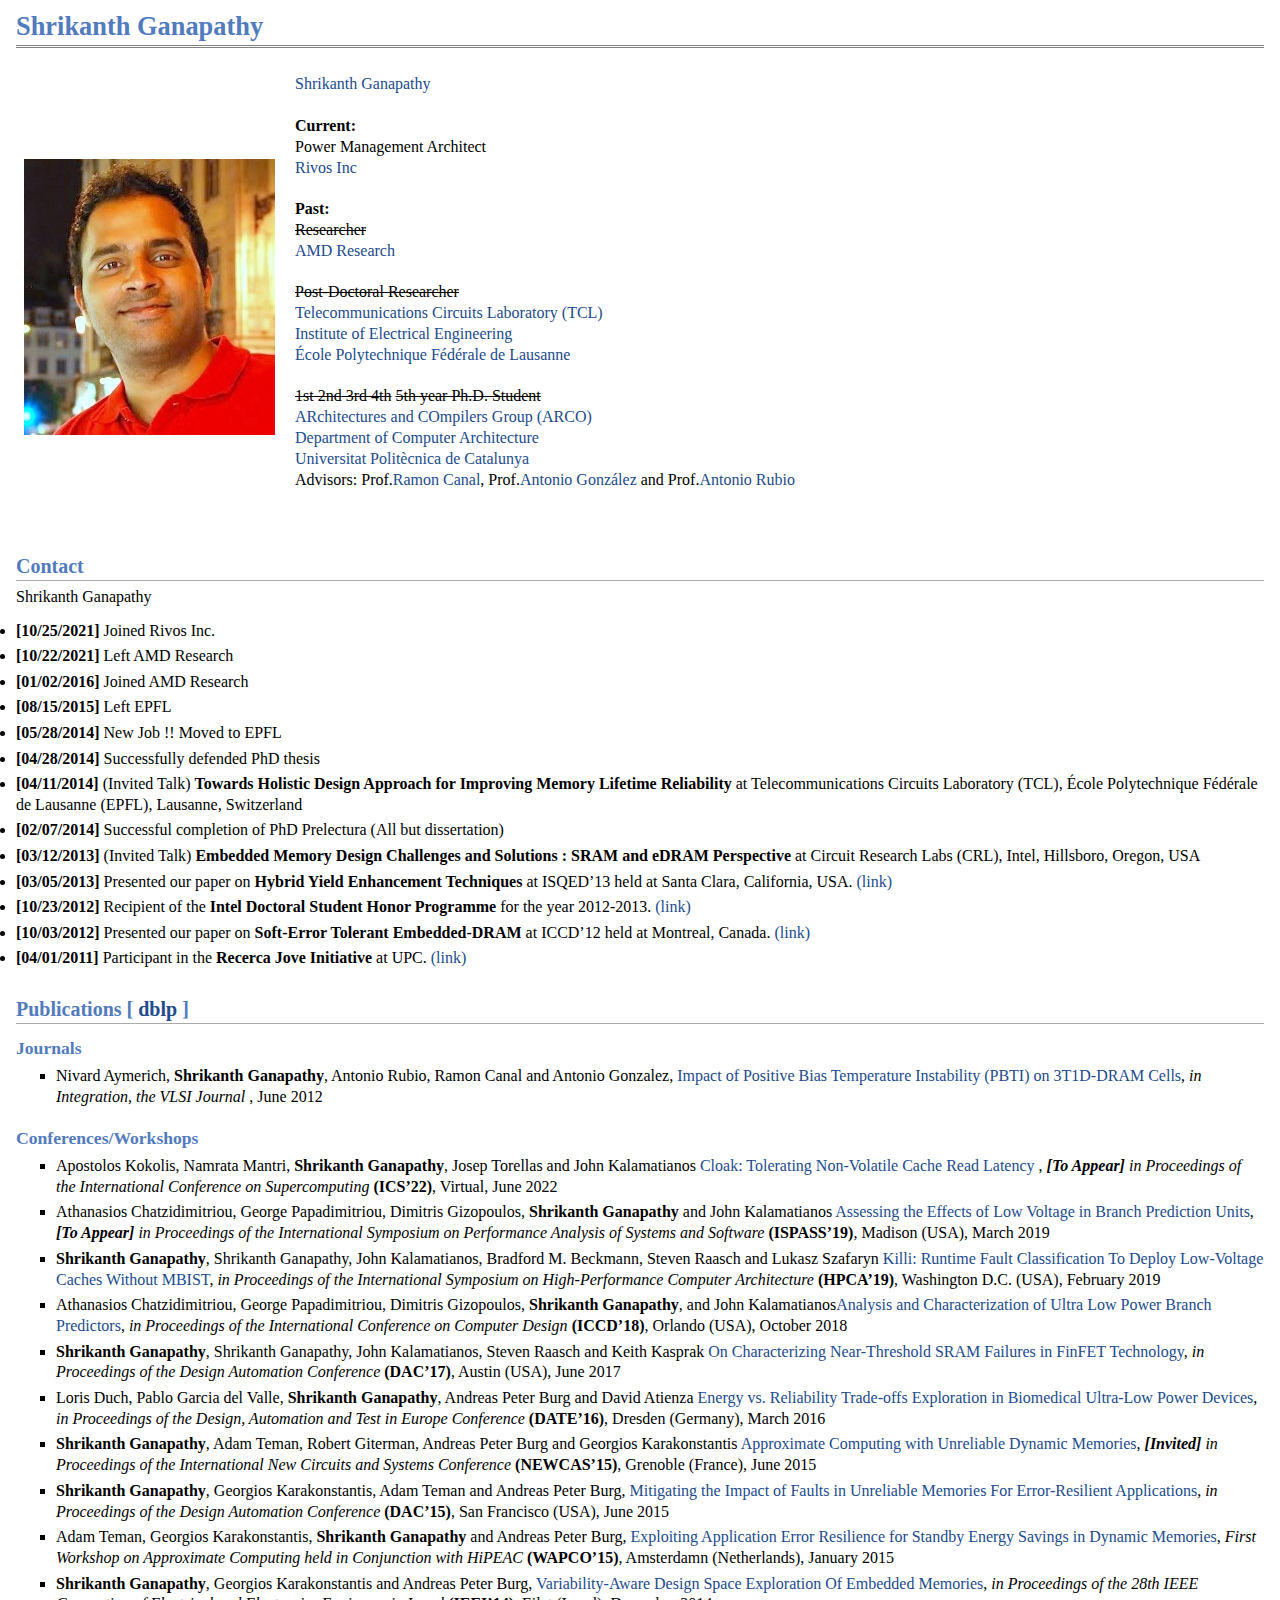
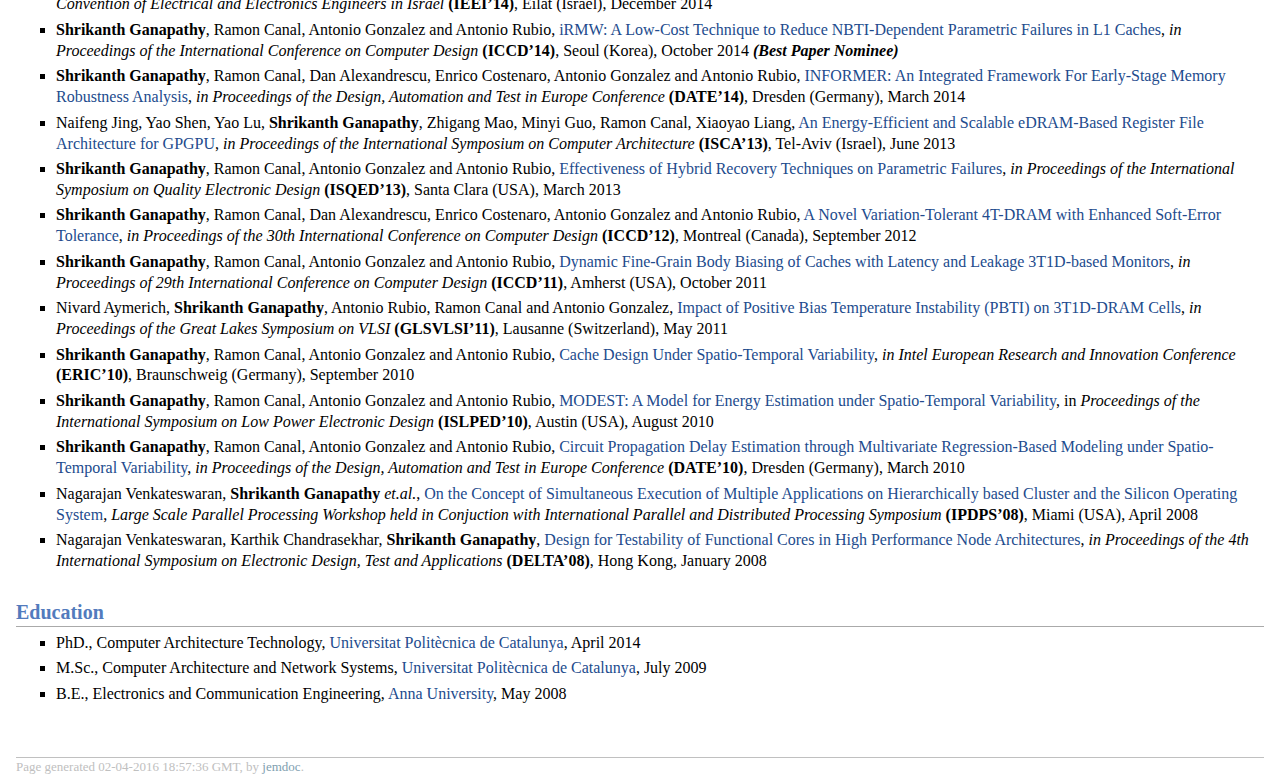
==== commit c146dbb5: "Change date format to mm/dd/yy" ====
--- a/index.html
+++ b/index.html
@@ -60,30 +60,30 @@
 </td></tr></table>
 <h2>Contact</h2>
 <p> Shrikanth Ganapathy <br />
-<li><p> <b>[25/10/2021] </b> Joined Rivos Inc.</p>
-<li><p> <b>[22/10/2021] </b> Left AMD Research</p>
-<li><p> <b>[02/01/2016] </b> Joined AMD Research</p>
-<li><p> <b>[15/08/2015] </b> Left EPFL</p>
-<li><p><b>[28/05/2014] </b> New Job !! Moved to EPFL</p>
+<li><p> <b>[10/25/2021] </b> Joined Rivos Inc.</p>
+<li><p> <b>[10/22/2021] </b> Left AMD Research</p>
+<li><p> <b>[01/02/2016] </b> Joined AMD Research</p>
+<li><p> <b>[08/15/2015] </b> Left EPFL</p>
+<li><p><b>[05/28/2014] </b> New Job !! Moved to EPFL</p>
 </li>
-<li><p><b>[28/04/2014] </b> Successfully defended PhD thesis</p>
+<li><p><b>[04/28/2014] </b> Successfully defended PhD thesis</p>
 </li>
-<li><p><b>[11/04/2014] </b>(Invited Talk) <b>Towards Holistic Design Approach for Improving Memory Lifetime Reliability</b> at Telecommunications Circuits Laboratory (TCL), École Polytechnique Fédérale de Lausanne (EPFL), Lausanne, Switzerland</p>
+<li><p><b>[04/11/2014] </b>(Invited Talk) <b>Towards Holistic Design Approach for Improving Memory Lifetime Reliability</b> at Telecommunications Circuits Laboratory (TCL), École Polytechnique Fédérale de Lausanne (EPFL), Lausanne, Switzerland</p>
 </li>
-<li><p><b>[07/02/2014]</b> Successful completion of PhD Prelectura (All but dissertation)</p>
+<li><p><b>[02/07/2014]</b> Successful completion of PhD Prelectura (All but dissertation)</p>
 </li>
-<li><p><b>[12/03/2013] </b>(Invited Talk) <b>Embedded Memory Design Challenges and Solutions : SRAM and eDRAM Perspective</b> at Circuit Research Labs (CRL), Intel, Hillsboro, Oregon, USA</p>
+<li><p><b>[03/12/2013] </b>(Invited Talk) <b>Embedded Memory Design Challenges and Solutions : SRAM and eDRAM Perspective</b> at Circuit Research Labs (CRL), Intel, Hillsboro, Oregon, USA</p>
 </li>
-<li><p><b>[05/03/2013] </b>Presented our paper on <b>Hybrid Yield Enhancement Techniques</b> at ISQED&rsquo;13 held at Santa Clara, California, USA. <a href="http://www.isqed.org/English/Archives/2013/Technical_Sessions/accepted.html#B3">(link)</a></p>
+<li><p><b>[03/05/2013] </b>Presented our paper on <b>Hybrid Yield Enhancement Techniques</b> at ISQED&rsquo;13 held at Santa Clara, California, USA. <a href="http://www.isqed.org/English/Archives/2013/Technical_Sessions/accepted.html#B3">(link)</a></p>
 </li>
-<li><p><b>[23/10/2012] </b>Recipient of the <b>Intel Doctoral Student Honor Programme</b> for the year 2012-2013. <!--
+<li><p><b>[10/23/2012] </b>Recipient of the <b>Intel Doctoral Student Honor Programme</b> for the year 2012-2013. <!--
 <a href="http://blogs.intel.com/intellabs/2012/10/25/intel-honors-9-faculty-and-25-doctoral-students-with-awards-at-intel%E2%80%99s-european-research-and-innovation-conference-eric/">
 --><a href="http://blogs.intel.com/intellabs/2012/10/25/intel-honors-9-faculty-and-25-doctoral-students-with-awards-at-intel%E2%80%99s-european-research-and-innovation-conference-eric/">
 (link)</a></p>
 </li>
-<li><p><b>[03/10/2012] </b>Presented our paper on <b>Soft-Error Tolerant Embedded-DRAM</b> at ICCD&rsquo;12 held at Montreal, Canada. <a href="http://www.iccd-conf.com/Program_ICCD_2012.htm">(link)</a> </p>
+<li><p><b>[10/03/2012] </b>Presented our paper on <b>Soft-Error Tolerant Embedded-DRAM</b> at ICCD&rsquo;12 held at Montreal, Canada. <a href="http://www.iccd-conf.com/Program_ICCD_2012.htm">(link)</a> </p>
 </li>
-<li><p><b>[01/04/2011] </b>Participant in the <b>Recerca Jove Initiative</b> at UPC.<a href="http://www.ac.upc.edu/sites/default/files/misc/other/informacions241.pdf#page=6"> (link)</a> </p>
+<li><p><b>[04/01/2011] </b>Participant in the <b>Recerca Jove Initiative</b> at UPC.<a href="http://www.ac.upc.edu/sites/default/files/misc/other/informacions241.pdf#page=6"> (link)</a> </p>
 </li>
 
 </ul>
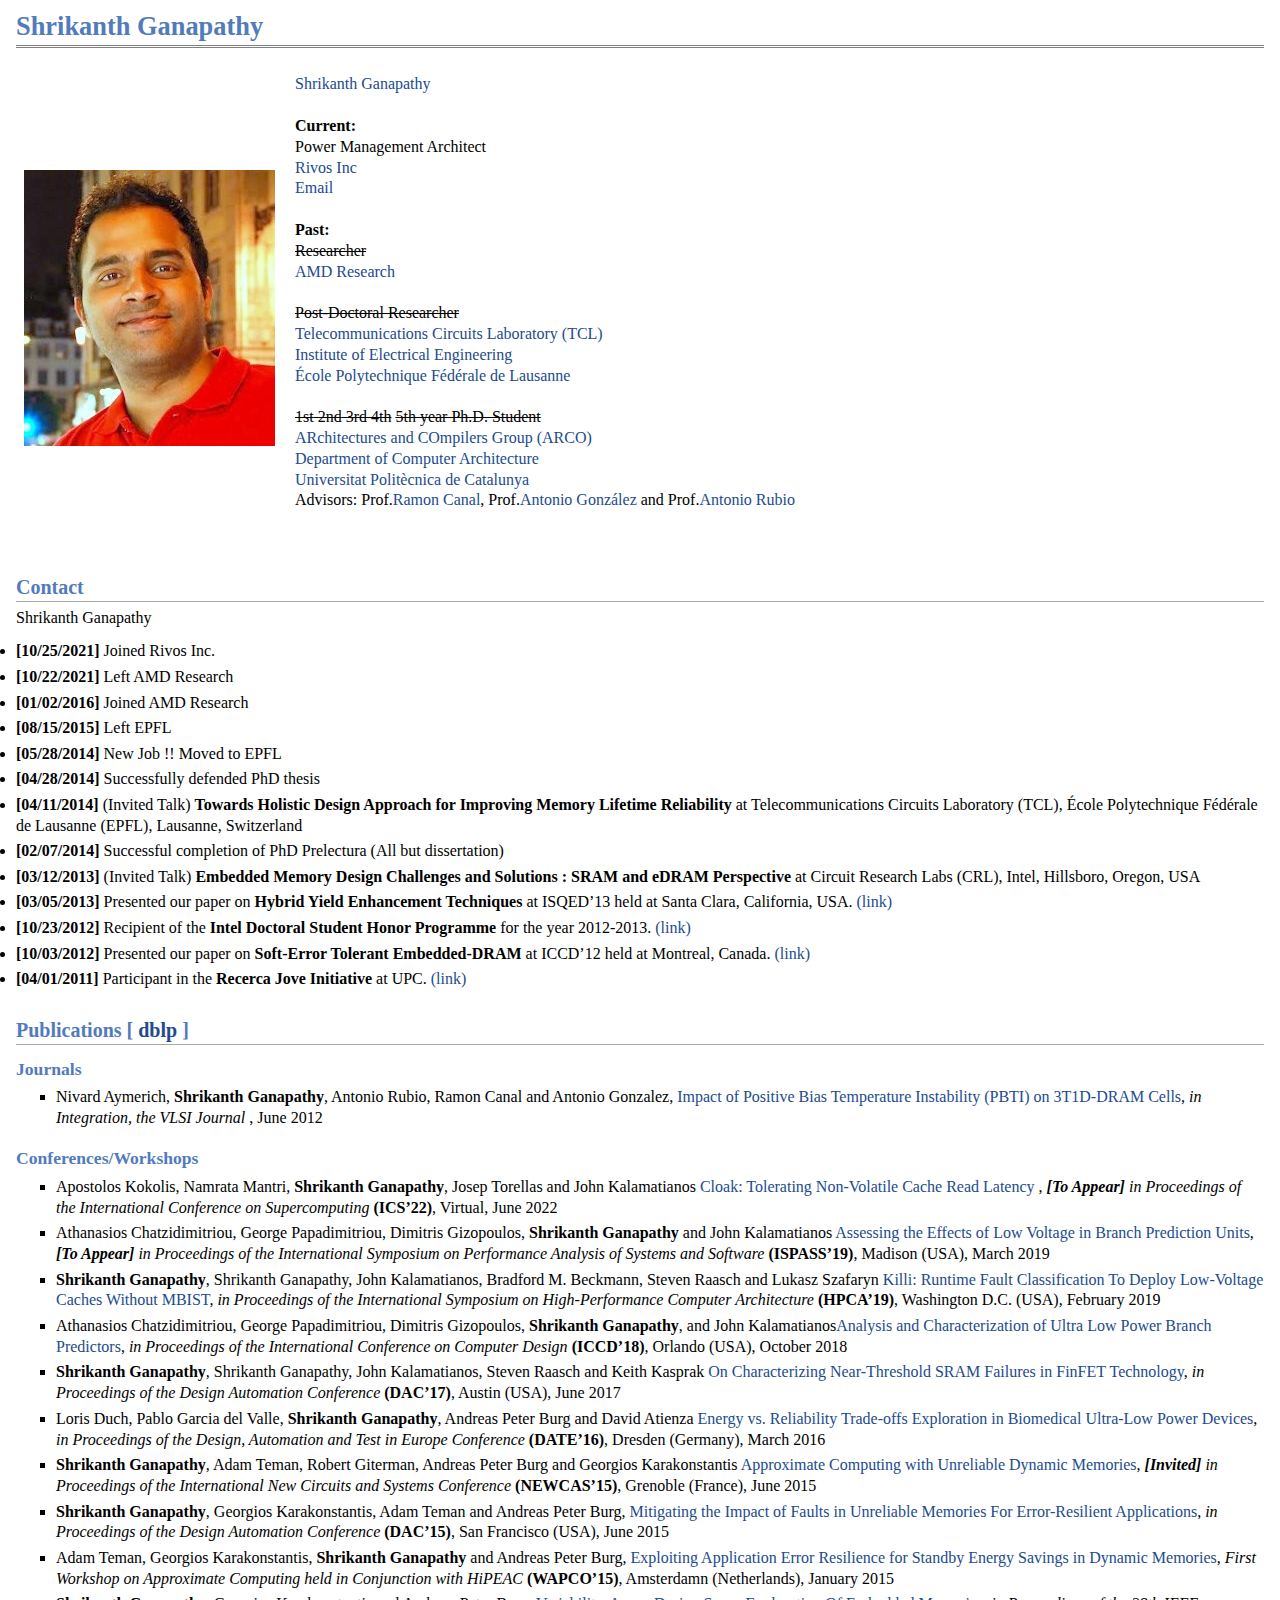
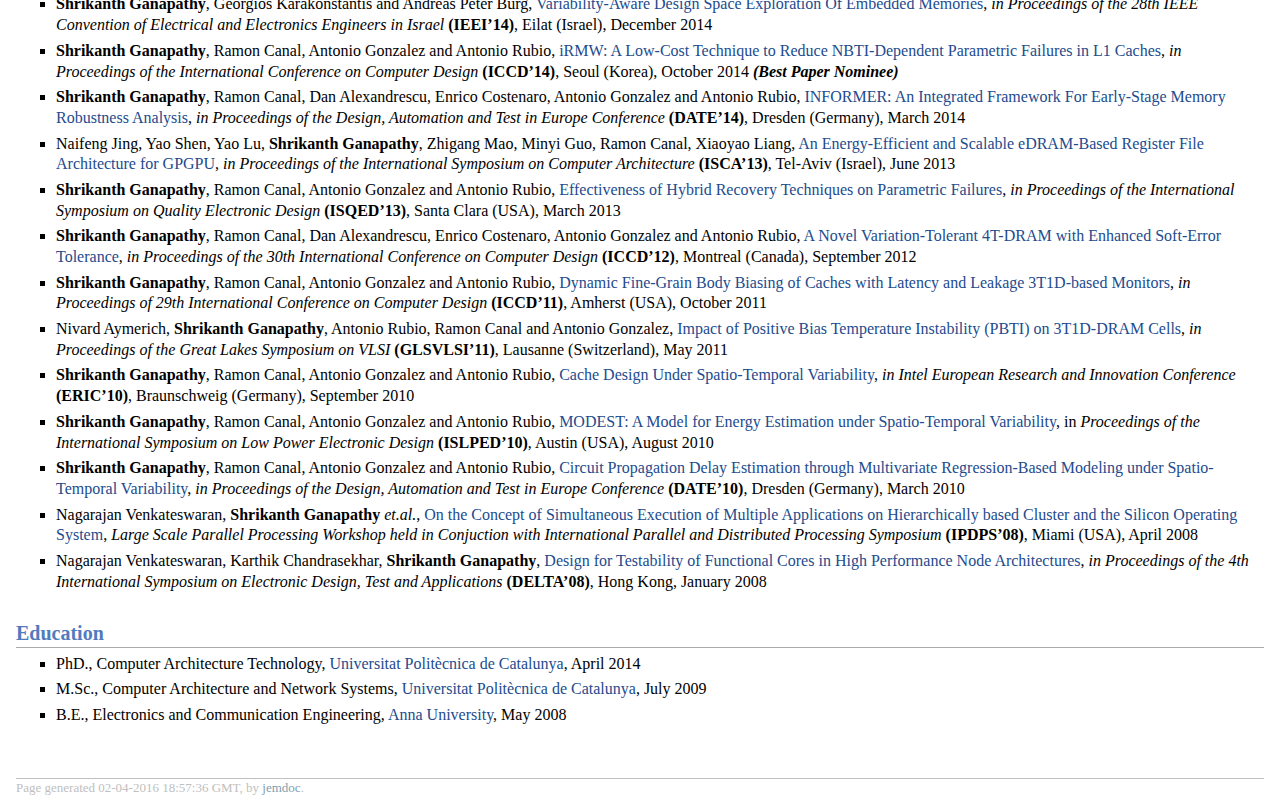
==== commit 38621e0f: "Adding email link" ====
--- a/index.html
+++ b/index.html
@@ -33,7 +33,8 @@
 <td align="left"><p><a href="http://people.ac.upc.edu/sg/">Shrikanth Ganapathy</a><br /><br />
 <b>Current:</b><br />
 Power Management Architect<br />
-<a href="https://www.rivosinc.com">Rivos Inc</a> <br /><br />
+<a href="https://www.rivosinc.com">Rivos Inc</a><br />
+<a href = "mailto: shrikanth.ganapathy@rivosinc.com">Email</a><br /><br />
 <b>Past:</b><br />
 <del>Researcher</del><br />
 <a href="https://www.amd.com/en/corporate/research">AMD Research</a> <br /><br />
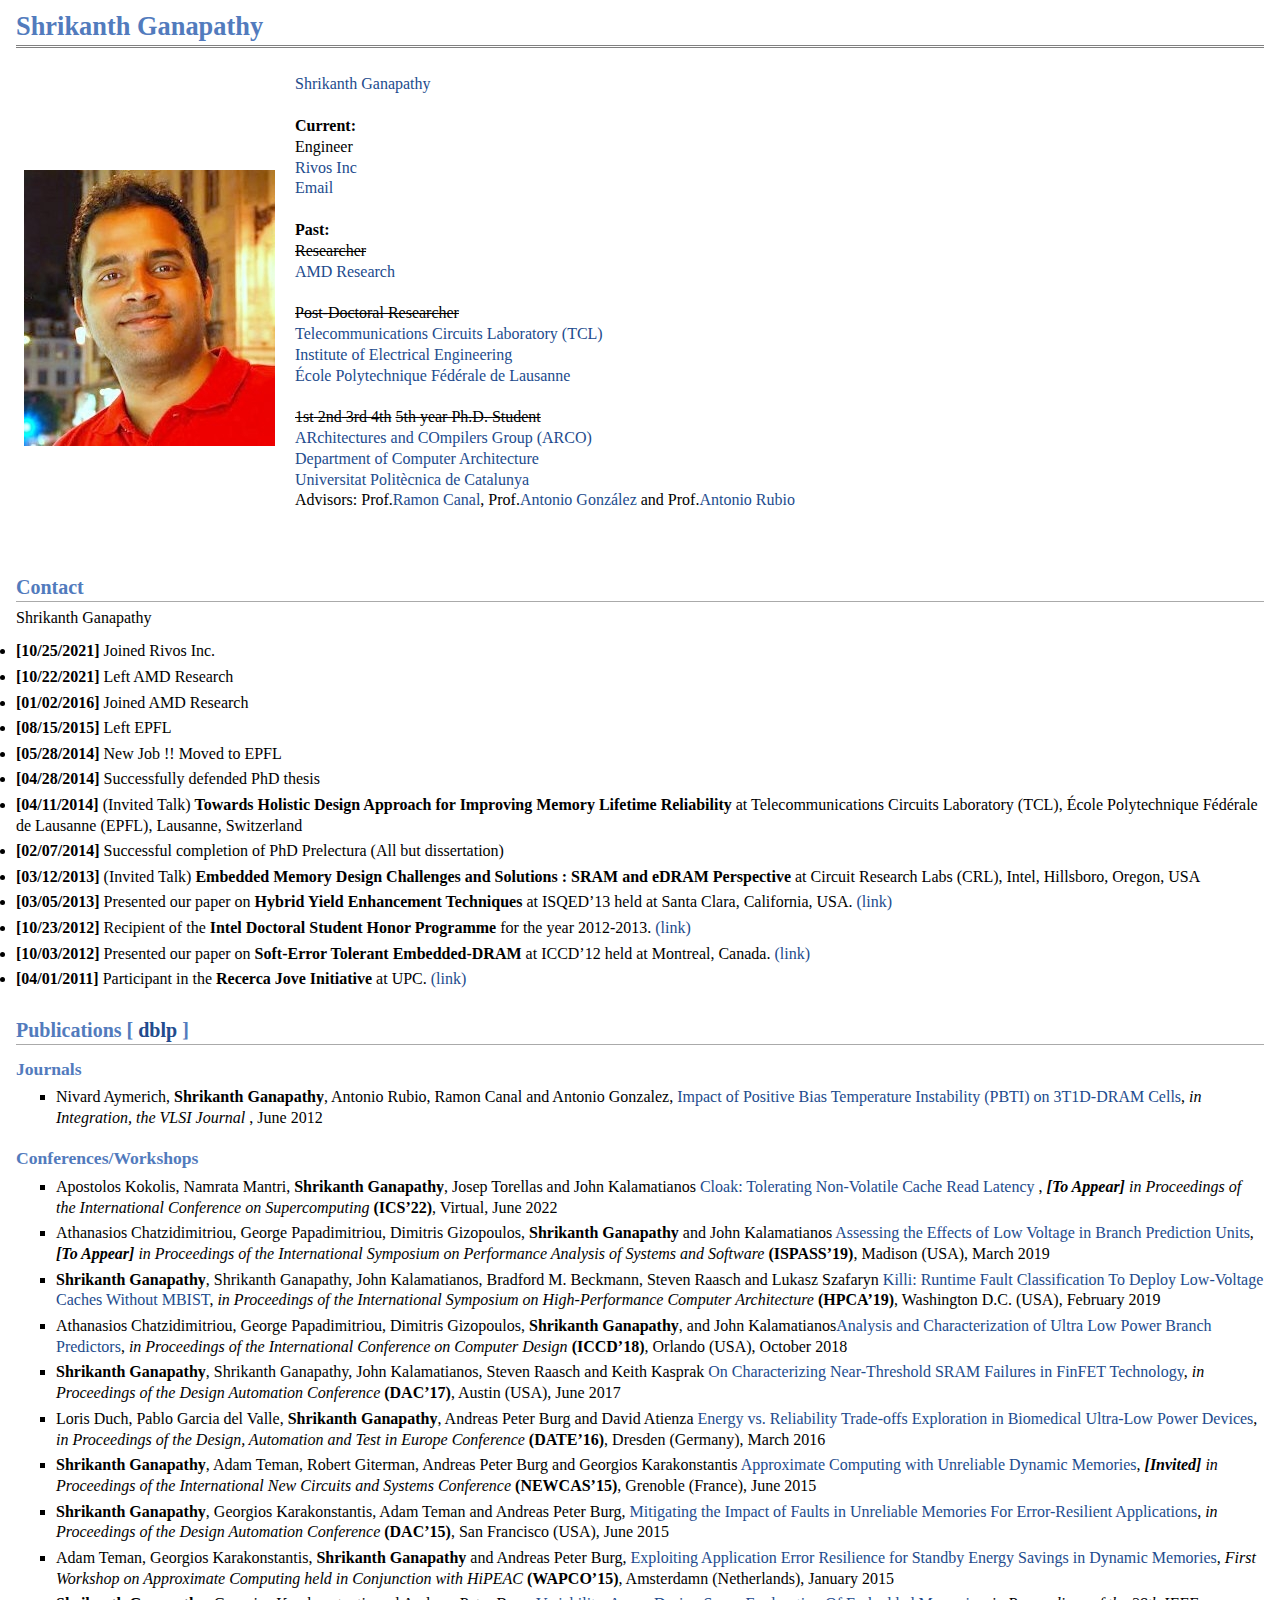
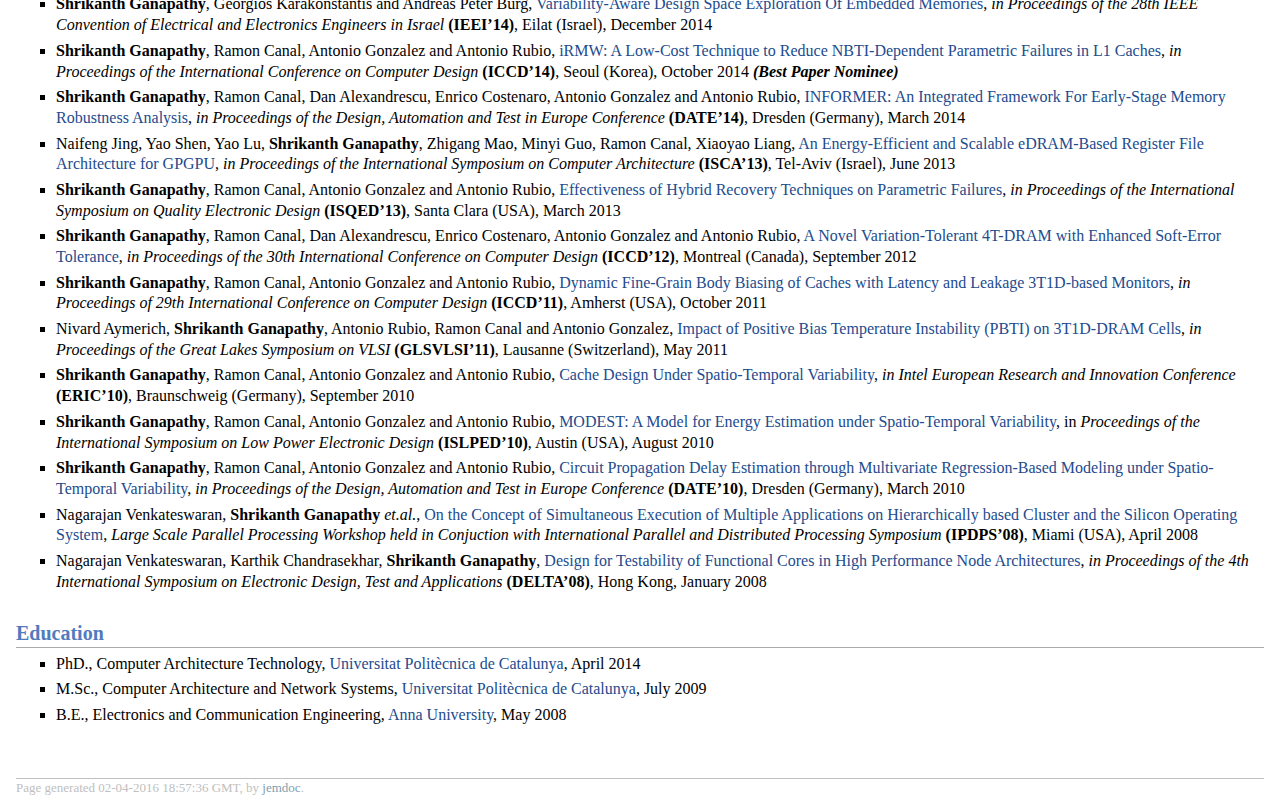
==== commit 94a1571a: "Fixing position" ====
--- a/index.html
+++ b/index.html
@@ -32,7 +32,7 @@
 <img src="photo_shrikanth.jpg" alt="Shrikanth Ganapaty" width="251px" height="276px" />&nbsp;</td>
 <td align="left"><p><a href="http://people.ac.upc.edu/sg/">Shrikanth Ganapathy</a><br /><br />
 <b>Current:</b><br />
-Power Management Architect<br />
+Engineer<br />
 <a href="https://www.rivosinc.com">Rivos Inc</a><br />
 <a href = "mailto: shrikanth.ganapathy@rivosinc.com">Email</a><br /><br />
 <b>Past:</b><br />
